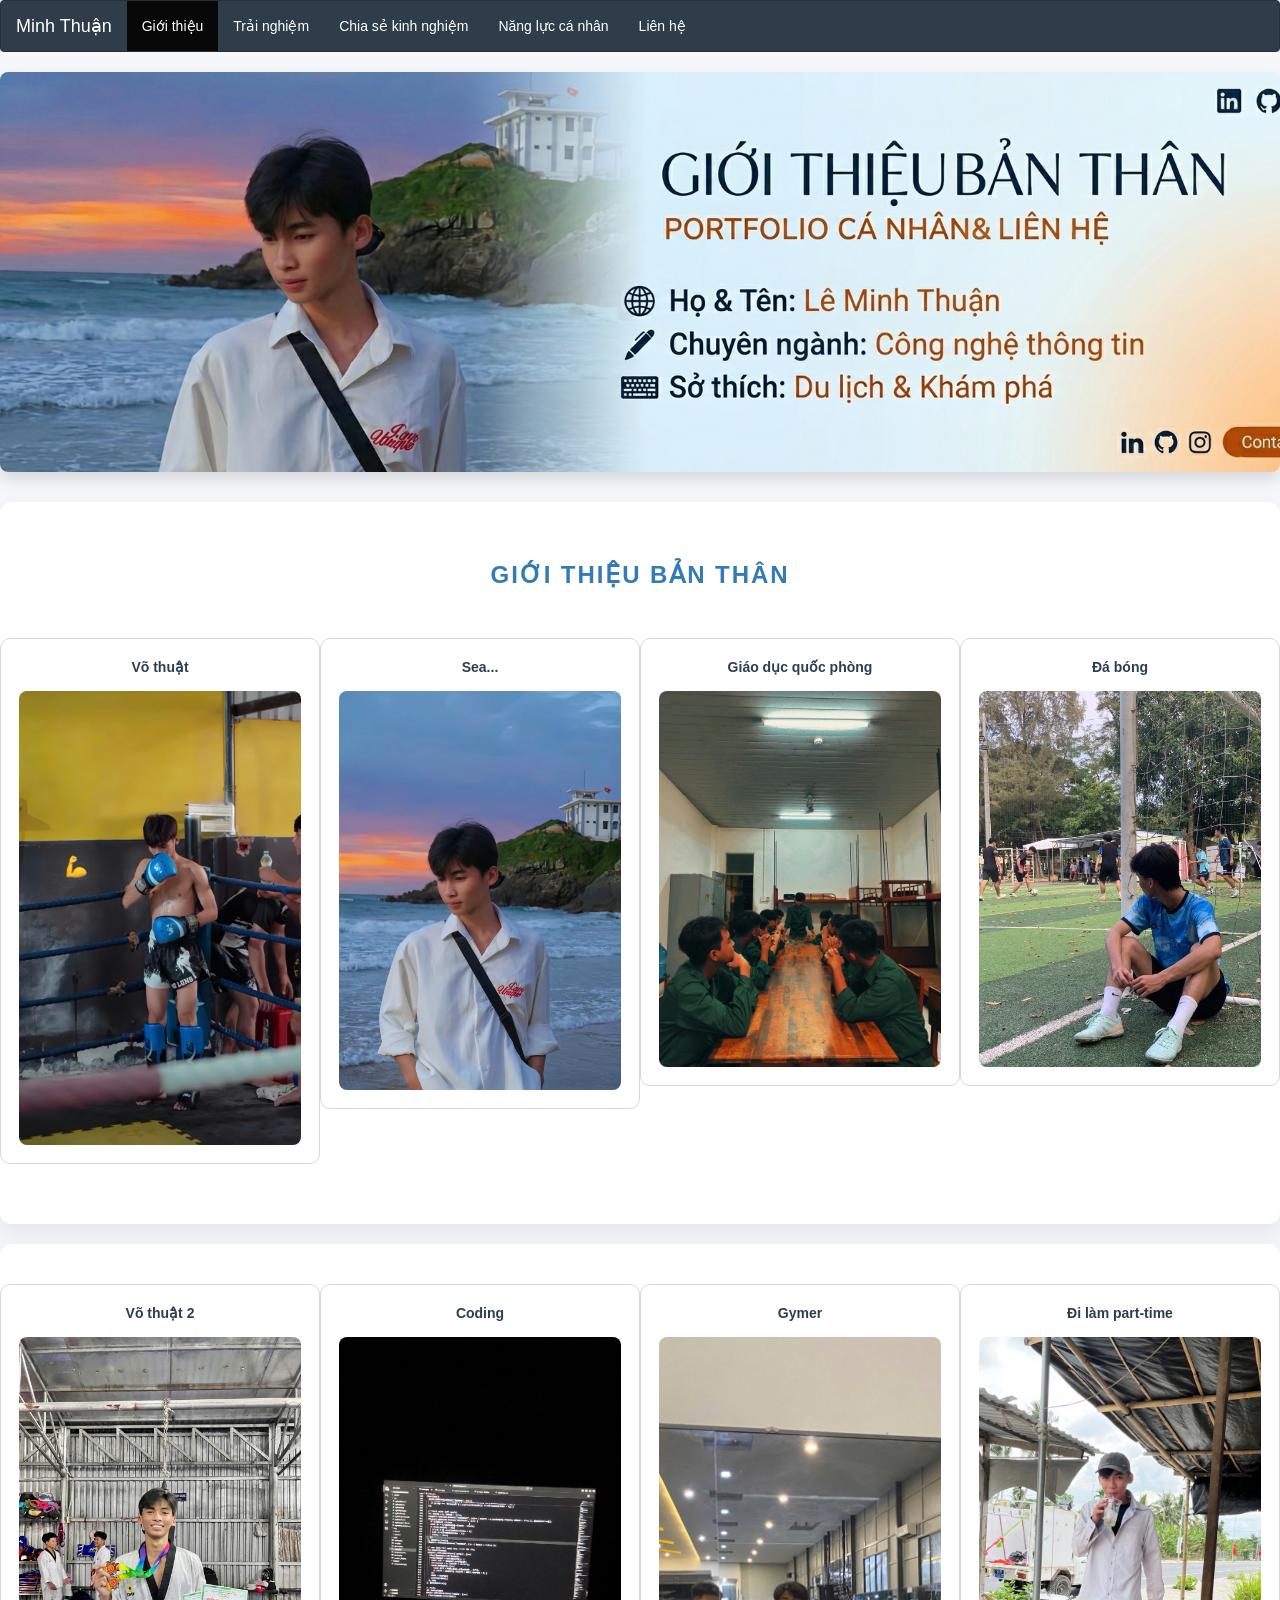
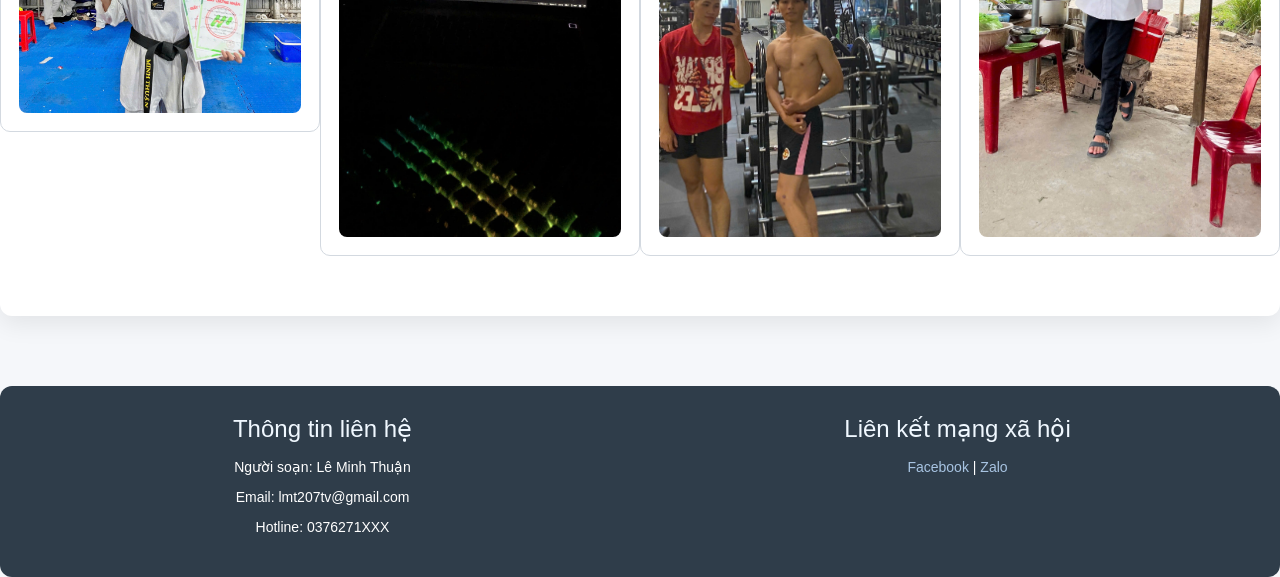
==== index.html @ baa4631f "Add files via upload" ====
<!DOCTYPE html>
<html lang="en">
<head>
  <title>Giới thiệu bản thân</title>
  <meta charset="utf-8">
  <meta name="viewport" content="width=device-width, initial-scale=1">
  <link rel="stylesheet" href="https://maxcdn.bootstrapcdn.com/bootstrap/3.4.1/css/bootstrap.min.css">
  <link rel="stylesheet" href="css/styleindex.css">
  <script src="https://ajax.googleapis.com/ajax/libs/jquery/3.7.1/jquery.min.js"></script>
  <script src="https://maxcdn.bootstrapcdn.com/bootstrap/3.4.1/js/bootstrap.min.js"></script>
</head>
<body>
<nav class="navbar navbar-inverse">
  <div class="container-fluid">
    <div class="navbar-header">
      <button type="button" class="navbar-toggle" data-toggle="collapse" data-target="#myNavbar">
        <span class="icon-bar"></span>
        <span class="icon-bar"></span>
        <span class="icon-bar"></span>                        
      </button>
      <a class="navbar-brand" href="#">Minh Thuận</a>
    </div>
    <div class="collapse navbar-collapse" id="myNavbar">
      <ul class="nav navbar-nav">
        <li class="active"><a href="#">Giới thiệu</a></li>
        <li><a href="page/trainghiem.html">Trải nghiệm</a></li>
        <li><a href="page/chiase.html">Chia sẻ kinh nghiệm</a></li>
        <li><a href="page/nlcn.html">Năng lực cá nhân</a></li>
        <li><a href="page/lienhe.html">Liên hệ</a></li>
      </ul>
    
    </div>
  </div>
</nav>

<div class="jumbotron">
  <div class="banner">
        <img src="img/banner.jpg" alt="banner">
  </div>
</div>
  
<div class="container-fluid profile-section text-center">
  <h3>Giới thiệu bản thân</h3>
  <br>
  <div class="row">
    <div class="col-sm-3 profile-card">
      <p>Võ thuật</p>
      <img src="img/hinhanh-(1).jpg" class="img-responsive" alt="Image">
    </div>
    <div class="col-sm-3 profile-card"> 
      <p>Sea...</p>
      <img src="img/hinhanh-(6).jpg" class="img-responsive" alt="Image">
    </div>
    <div class="col-sm-3 profile-card"> 
      <p>Giáo dục quốc phòng</p>
      <img src="img/hinhanh-(4).jpg" class="img-responsive" alt="Image">
    </div>
    <div class="col-sm-3 profile-card">
      <p>Đá bóng</p>
      <img src="img/hinhanh-(5).jpg" class="img-responsive" alt="Image">
    </div>
  </div>
</div>
<br>

<div class="container-fluid profile-section text-center">
  <div class="row">
    <div class="col-sm-3 profile-card">
      <p>Võ thuật 2</p>
      <img src="img/hinhanh-(8).jpg" class="img-responsive" alt="Image">
    </div>
    <div class="col-sm-3 profile-card"> 
      <p>Coding</p>
      <img src="img/hinhanh-(9).jpg" class="img-responsive" alt="Image">
    </div>
    <div class="col-sm-3 profile-card"> 
      <p>Gymer</p>
      <img src="img/hinhanh-(10).jpg" class="img-responsive" alt="Image">
    </div>
    <div class="col-sm-3 profile-card">
      <p>Đi làm part-time</p>
      <img src="img/hinhanh-(11).jpg" class="img-responsive" alt="Image">
    </div>
  </div>
</div>
<br><br>

<footer class="container-fluid text-center">
  <div class="footer-row">
    <div class="footer-column">
      <h3>Thông tin liên hệ</h3>
      <p>Người soạn: Lê Minh Thuận</p>
      <p>Email: lmt207tv@gmail.com</p>
      <p>Hotline: 0376271XXX</p>
    </div>
    <div class="footer-column">
      <h3>Liên kết mạng xã hội</h3>
      <p>
        <a href="https://www.facebook.com/share/1YWHqkTp59/?mibextid=wwXIfr">Facebook</a> |
        <a href="https://zalo.me/84376271084">Zalo</a>
      </p>
    </div>
  </div>
</footer>

</body>
</html>
---- css/styleindex.css ----
:root {
  --primary-bg: #f5f7fa;
  --card-bg: #ffffff;
  --card-border: #d3d9e0;
  --text-primary: #2c3e50;
  --accent: #337ab7;
}

body {
  font-family: "Segoe UI", Tahoma, Geneva, Verdana, sans-serif;
  background-color: var(--primary-bg);
  color: var(--text-primary);
}

.navbar-inverse {
  background-color: #2f3d4a;
  border-color: #272f36;
}

.navbar-inverse .navbar-brand,
.navbar-inverse .navbar-nav > li > a {
  color: #ffffff;
}

.jumbotron {
  padding: 0;
  margin-bottom: 30px;
  background: transparent;
}
.banner img {
  width: 100%;
  height: 400px;
  display: block;
  border-radius: 8px;
  box-shadow: 0 8px 16px rgba(0, 0, 0, 0.12);
}

img {
  width: 100%;
  max-height: 500px;
  object-fit: cover;
  display: block;
  border-radius: 8px;
  transition: transform 0.25s ease, box-shadow 0.25s ease;
}

img:hover {
  transform: scale(1.03);
  box-shadow: 0 12px 24px rgba(0, 0, 0, 0.16);
}

.profile-section {
  padding: 40px 15px;
  background-color: #ffffff;
  border-radius: 12px;
  box-shadow: 0 8px 24px rgba(0, 0, 0, 0.08);
}

.profile-section h3 {
  margin-bottom: 30px;
  font-weight: 700;
  text-transform: uppercase;
  letter-spacing: 0.08em;
  color: var(--accent);
}

.profile-card {
  margin-bottom: 20px;
  padding: 18px;
  background-color: var(--card-bg);
  border: 1px solid var(--card-border);
  border-radius: 10px;
}

.profile-card p {
  margin-bottom: 14px;
  font-weight: 600;
}

footer.container-fluid {
  padding: 30px 15px;
  background-color: #2f3d4a;
  color: #ffffff;
  margin-top: 30px;
  border-radius: 12px;
}

.footer-row {
  display: flex;
  justify-content: space-between;
  gap: 20px;
  flex-wrap: wrap;
}

.footer-column {
  flex: 1 1 280px;
  min-width: 280px;
}

footer h3 {
  margin-top: 0;
  margin-bottom: 14px;
  color: #f0f8ff;
}

footer a {
  color: #a8c4e2;
  text-decoration: none;
}

footer a:hover {
  color: #ffffff;
}

@media (max-width: 768px) {
  .profile-card {
    margin-bottom: 25px;
  }
}
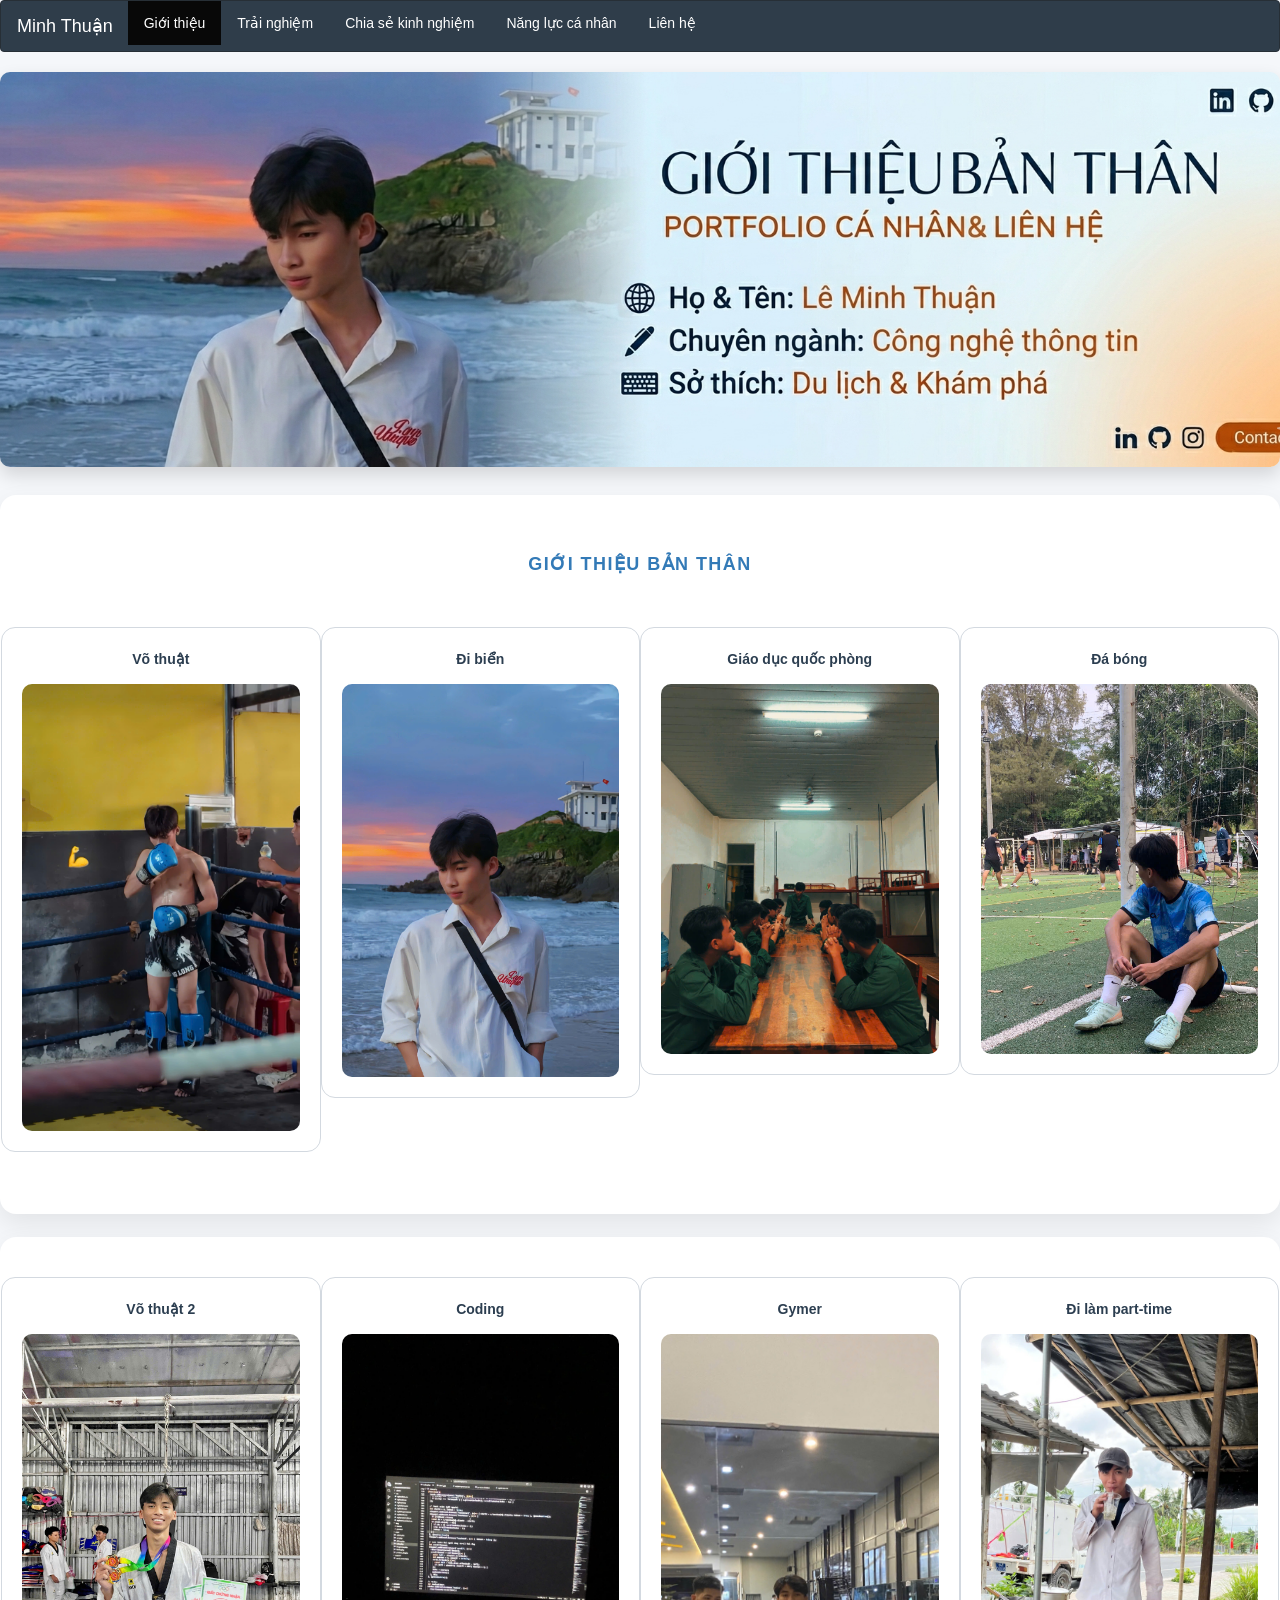
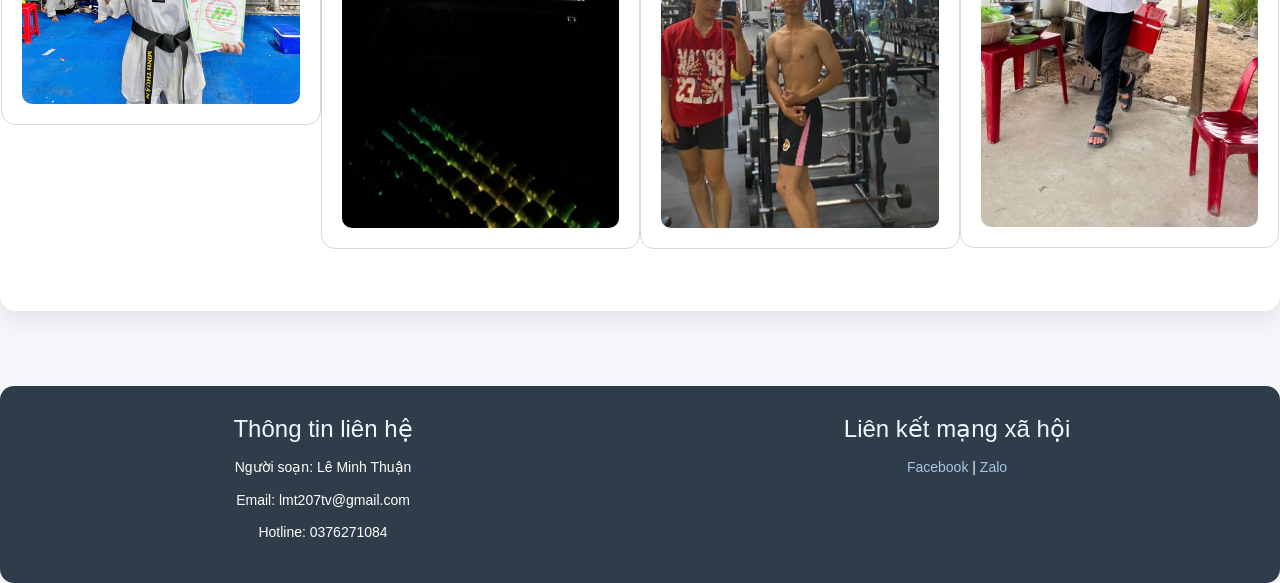
==== commit 7409f6ef: "Update" ====
--- a/index.html
+++ b/index.html
@@ -1,28 +1,28 @@
 <!DOCTYPE html>
-<html lang="en">
+<html lang="vi">
 <head>
   <title>Giới thiệu bản thân</title>
   <meta charset="utf-8">
   <meta name="viewport" content="width=device-width, initial-scale=1">
   <link rel="stylesheet" href="https://maxcdn.bootstrapcdn.com/bootstrap/3.4.1/css/bootstrap.min.css">
   <link rel="stylesheet" href="css/styleindex.css">
-  <script src="https://ajax.googleapis.com/ajax/libs/jquery/3.7.1/jquery.min.js"></script>
-  <script src="https://maxcdn.bootstrapcdn.com/bootstrap/3.4.1/js/bootstrap.min.js"></script>
+  <script defer src="https://ajax.googleapis.com/ajax/libs/jquery/3.7.1/jquery.min.js"></script>
+  <script defer src="https://maxcdn.bootstrapcdn.com/bootstrap/3.4.1/js/bootstrap.min.js"></script>
 </head>
 <body>
 <nav class="navbar navbar-inverse">
   <div class="container-fluid">
     <div class="navbar-header">
-      <button type="button" class="navbar-toggle" data-toggle="collapse" data-target="#myNavbar">
+      <button type="button" class="navbar-toggle" data-toggle="collapse" data-target="#myNavbar" aria-label="Mở menu điều hướng">
         <span class="icon-bar"></span>
         <span class="icon-bar"></span>
         <span class="icon-bar"></span>                        
       </button>
-      <a class="navbar-brand" href="#">Minh Thuận</a>
+      <a class="navbar-brand" href="index.html">Minh Thuận</a>
     </div>
     <div class="collapse navbar-collapse" id="myNavbar">
       <ul class="nav navbar-nav">
-        <li class="active"><a href="#">Giới thiệu</a></li>
+        <li class="active"><a href="index.html" aria-current="page">Giới thiệu</a></li>
         <li><a href="page/trainghiem.html">Trải nghiệm</a></li>
         <li><a href="page/chiase.html">Chia sẻ kinh nghiệm</a></li>
         <li><a href="page/nlcn.html">Năng lực cá nhân</a></li>
@@ -35,7 +35,7 @@
 
 <div class="jumbotron">
   <div class="banner">
-        <img src="img/banner.jpg" alt="banner">
+        <img src="img/banner.jpg" alt="Ảnh bìa giới thiệu Minh Thuận">
   </div>
 </div>
   
@@ -45,19 +45,19 @@
   <div class="row">
     <div class="col-sm-3 profile-card">
       <p>Võ thuật</p>
-      <img src="img/hinhanh-(1).jpg" class="img-responsive" alt="Image">
+      <img src="img/hinhanh-(1).jpg" class="img-responsive" alt="Hoạt động võ thuật" loading="lazy">
     </div>
     <div class="col-sm-3 profile-card"> 
-      <p>Sea...</p>
-      <img src="img/hinhanh-(6).jpg" class="img-responsive" alt="Image">
+      <p>Đi biển</p>
+      <img src="img/hinhanh-(6).jpg" class="img-responsive" alt="Khoảnh khắc đi biển" loading="lazy">
     </div>
     <div class="col-sm-3 profile-card"> 
       <p>Giáo dục quốc phòng</p>
-      <img src="img/hinhanh-(4).jpg" class="img-responsive" alt="Image">
+      <img src="img/hinhanh-(4).jpg" class="img-responsive" alt="Hoạt động giáo dục quốc phòng" loading="lazy">
     </div>
     <div class="col-sm-3 profile-card">
       <p>Đá bóng</p>
-      <img src="img/hinhanh-(5).jpg" class="img-responsive" alt="Image">
+      <img src="img/hinhanh-(5).jpg" class="img-responsive" alt="Hoạt động đá bóng" loading="lazy">
     </div>
   </div>
 </div>
@@ -67,19 +67,19 @@
   <div class="row">
     <div class="col-sm-3 profile-card">
       <p>Võ thuật 2</p>
-      <img src="img/hinhanh-(8).jpg" class="img-responsive" alt="Image">
+      <img src="img/hinhanh-(8).jpg" class="img-responsive" alt="Buổi tập võ thuật" loading="lazy">
     </div>
     <div class="col-sm-3 profile-card"> 
       <p>Coding</p>
-      <img src="img/hinhanh-(9).jpg" class="img-responsive" alt="Image">
+      <img src="img/hinhanh-(9).jpg" class="img-responsive" alt="Làm việc với máy tính" loading="lazy">
     </div>
     <div class="col-sm-3 profile-card"> 
       <p>Gymer</p>
-      <img src="img/hinhanh-(10).jpg" class="img-responsive" alt="Image">
+      <img src="img/hinhanh-(10).jpg" class="img-responsive" alt="Tập luyện thể hình" loading="lazy">
     </div>
     <div class="col-sm-3 profile-card">
       <p>Đi làm part-time</p>
-      <img src="img/hinhanh-(11).jpg" class="img-responsive" alt="Image">
+      <img src="img/hinhanh-(11).jpg" class="img-responsive" alt="Công việc part-time" loading="lazy">
     </div>
   </div>
 </div>
@@ -91,7 +91,7 @@
       <h3>Thông tin liên hệ</h3>
       <p>Người soạn: Lê Minh Thuận</p>
       <p>Email: lmt207tv@gmail.com</p>
-      <p>Hotline: 0376271XXX</p>
+      <p>Hotline: 0376271084</p>
     </div>
     <div class="footer-column">
       <h3>Liên kết mạng xã hội</h3>
--- a/css/styleindex.css
+++ b/css/styleindex.css
@@ -6,10 +6,25 @@
   --accent: #337ab7;
 }
 
+*, *::before, *::after {
+  box-sizing: border-box;
+}
+
+html {
+  scroll-behavior: smooth;
+}
+
 body {
+  margin: 0;
   font-family: "Segoe UI", Tahoma, Geneva, Verdana, sans-serif;
   background-color: var(--primary-bg);
   color: var(--text-primary);
+  line-height: 1.6;
+}
+
+.container-fluid {
+  padding-left: 16px;
+  padding-right: 16px;
 }
 
 .navbar-inverse {
@@ -22,17 +37,23 @@
   color: #ffffff;
 }
 
+.navbar-inverse .navbar-nav > li > a {
+  padding: 12px 16px;
+}
+
 .jumbotron {
   padding: 0;
-  margin-bottom: 30px;
+  margin-bottom: 28px;
   background: transparent;
 }
+
 .banner img {
   width: 100%;
-  height: 400px;
+  max-height: 420px;
+  height: auto;
   display: block;
-  border-radius: 8px;
-  box-shadow: 0 8px 16px rgba(0, 0, 0, 0.12);
+  border-radius: 10px;
+  box-shadow: 0 8px 18px rgba(0, 0, 0, 0.14);
 }
 
 img {
@@ -40,7 +61,7 @@
   max-height: 500px;
   object-fit: cover;
   display: block;
-  border-radius: 8px;
+  border-radius: 10px;
   transition: transform 0.25s ease, box-shadow 0.25s ease;
 }
 
@@ -50,10 +71,10 @@
 }
 
 .profile-section {
-  padding: 40px 15px;
-  background-color: #ffffff;
-  border-radius: 12px;
-  box-shadow: 0 8px 24px rgba(0, 0, 0, 0.08);
+  padding: 40px 16px;
+  background-color: var(--card-bg);
+  border-radius: 16px;
+  box-shadow: 0 10px 26px rgba(0, 0, 0, 0.08);
 }
 
 .profile-section h3 {
@@ -62,14 +83,15 @@
   text-transform: uppercase;
   letter-spacing: 0.08em;
   color: var(--accent);
+  font-size: 1.8rem;
 }
 
 .profile-card {
-  margin-bottom: 20px;
-  padding: 18px;
+  margin-bottom: 22px;
+  padding: 20px;
   background-color: var(--card-bg);
   border: 1px solid var(--card-border);
-  border-radius: 10px;
+  border-radius: 14px;
 }
 
 .profile-card p {
@@ -78,11 +100,11 @@
 }
 
 footer.container-fluid {
-  padding: 30px 15px;
+  padding: 30px 16px;
   background-color: #2f3d4a;
   color: #ffffff;
   margin-top: 30px;
-  border-radius: 12px;
+  border-radius: 14px;
 }
 
 .footer-row {
@@ -95,6 +117,8 @@
 .footer-column {
   flex: 1 1 280px;
   min-width: 280px;
+  word-wrap: break-word;
+  overflow-wrap: break-word;
 }
 
 footer h3 {
@@ -112,8 +136,140 @@
   color: #ffffff;
 }
 
+@media (max-width: 992px) {
+  .banner img {
+    max-height: 320px;
+  }
+
+  .profile-section {
+    padding: 34px 14px;
+  }
+
+  .profile-card {
+    padding: 18px;
+  }
+}
+
+@media (max-width: 992px) {
+  .footer-column {
+    flex: 1 1 240px;
+    min-width: 240px;
+  }
+}
+
 @media (max-width: 768px) {
-  .profile-card {
-    margin-bottom: 25px;
-  }
-}
+  .container-fluid {
+    padding-left: 12px;
+    padding-right: 12px;
+  }
+
+  .banner img {
+    max-height: 260px;
+  }
+
+  .navbar-inverse .navbar-brand {
+    font-size: 1.05rem;
+  }
+
+  .navbar-inverse .navbar-nav {
+    text-align: center;
+  }
+
+  .navbar-inverse .navbar-nav > li {
+    float: none;
+    display: block;
+  }
+
+  .profile-section {
+    padding: 28px 12px;
+  }
+
+  .profile-section h3 {
+    font-size: 1.6rem;
+  }
+
+  .profile-card {
+    margin-bottom: 24px;
+    padding: 16px;
+  }
+
+  .footer-row {
+    flex-direction: column;
+    align-items: stretch;
+    gap: 16px;
+  }
+
+  .footer-column {
+    width: 100%;
+    min-width: auto;
+    flex: 1 1 auto;
+  }
+}
+
+@media (max-width: 576px) {
+  .container-fluid {
+    padding-left: 10px;
+    padding-right: 10px;
+  }
+
+  .banner img {
+    max-height: 220px;
+  }
+
+  .navbar-inverse .navbar-nav > li > a {
+    padding: 10px 12px;
+    font-size: 0.95rem;
+  }
+
+  .profile-section {
+    padding: 20px 10px;
+  }
+
+  .profile-section h3 {
+    font-size: 1.4rem;
+    letter-spacing: 0.04em;
+    margin-bottom: 20px;
+  }
+
+  .profile-card {
+    padding: 14px;
+    margin-bottom: 16px;
+  }
+
+  footer.container-fluid {
+    padding: 24px 10px;
+  }
+
+  footer h3 {
+    margin-bottom: 12px;
+    font-size: 1.2rem;
+  }
+
+  footer p {
+    margin: 6px 0;
+    font-size: 0.95rem;
+  }
+}
+
+@media (max-width: 384px) {
+  .container-fluid {
+    padding-left: 8px;
+    padding-right: 8px;
+  }
+
+  .profile-section {
+    padding: 16px 8px;
+  }
+
+  .profile-section h3 {
+    font-size: 1.2rem;
+  }
+
+  .profile-card {
+    padding: 12px;
+  }
+
+  footer.container-fluid {
+    padding: 20px 8px;
+  }
+}
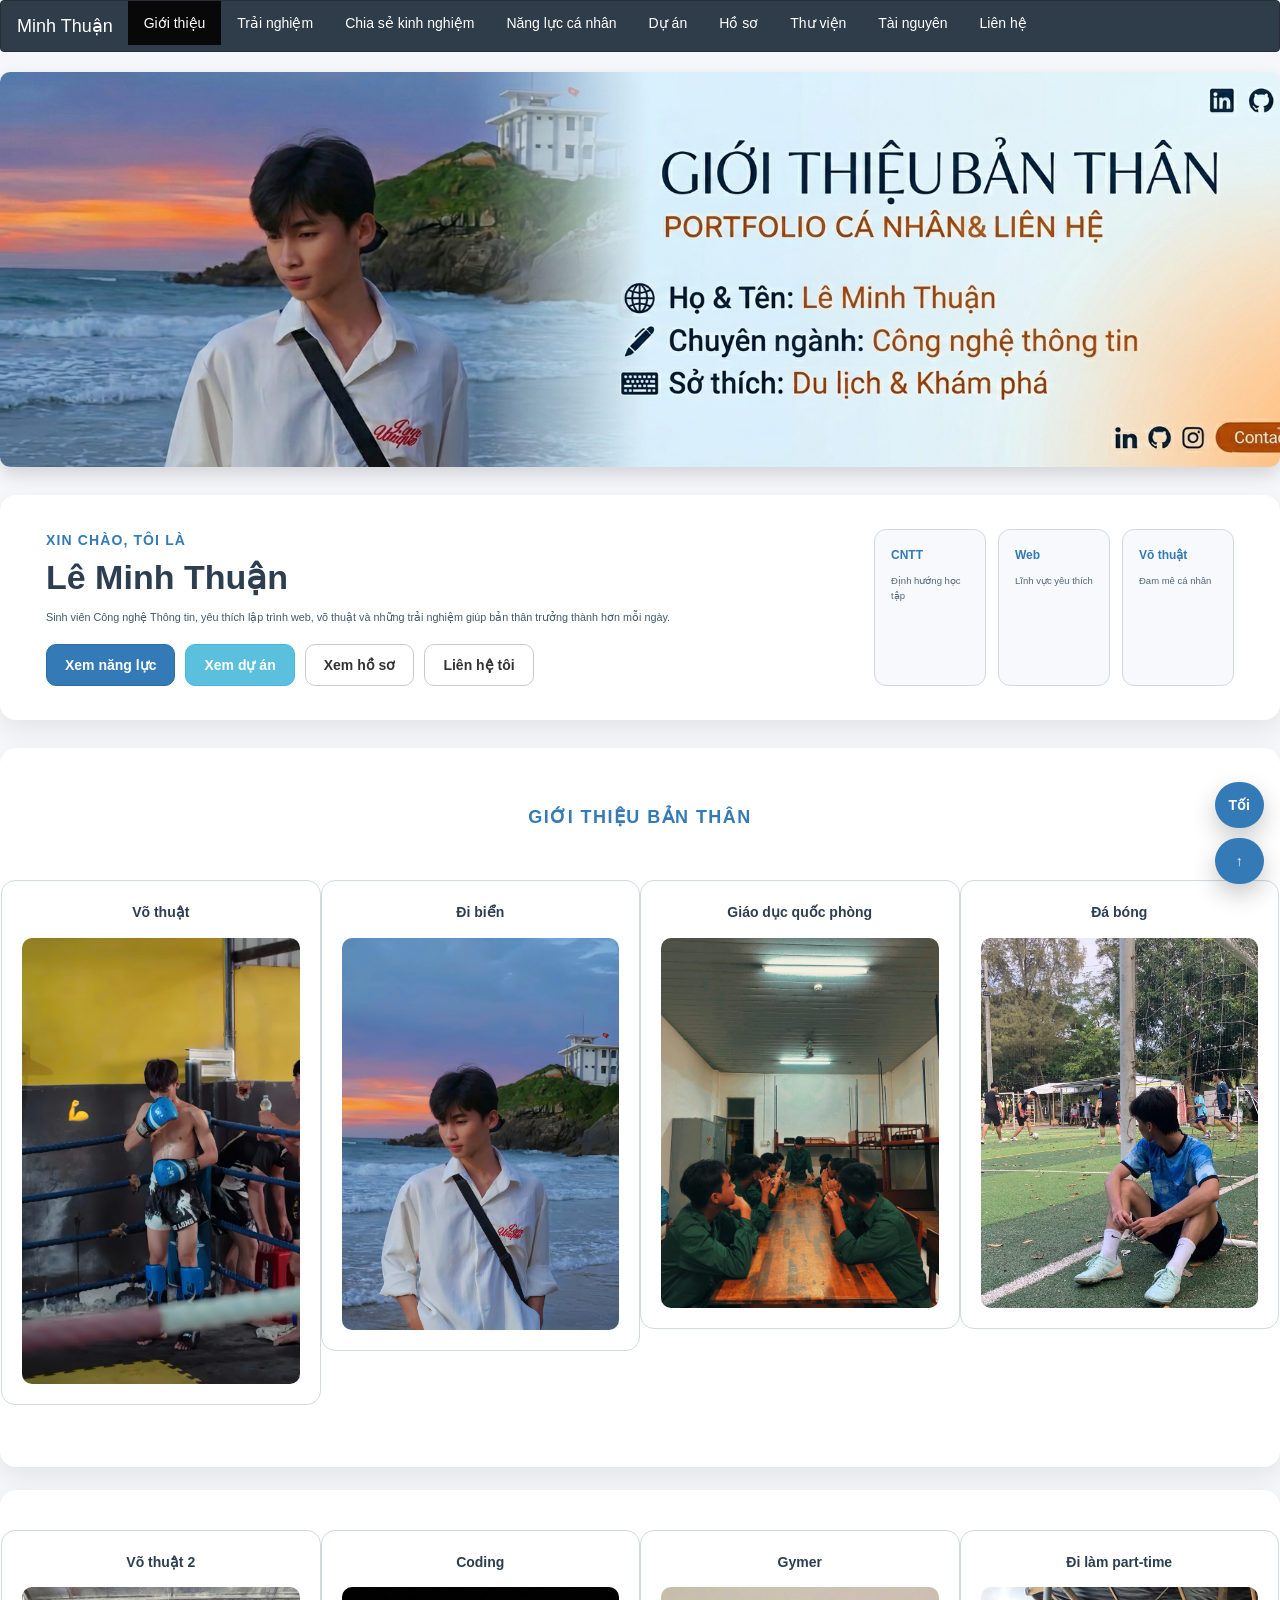
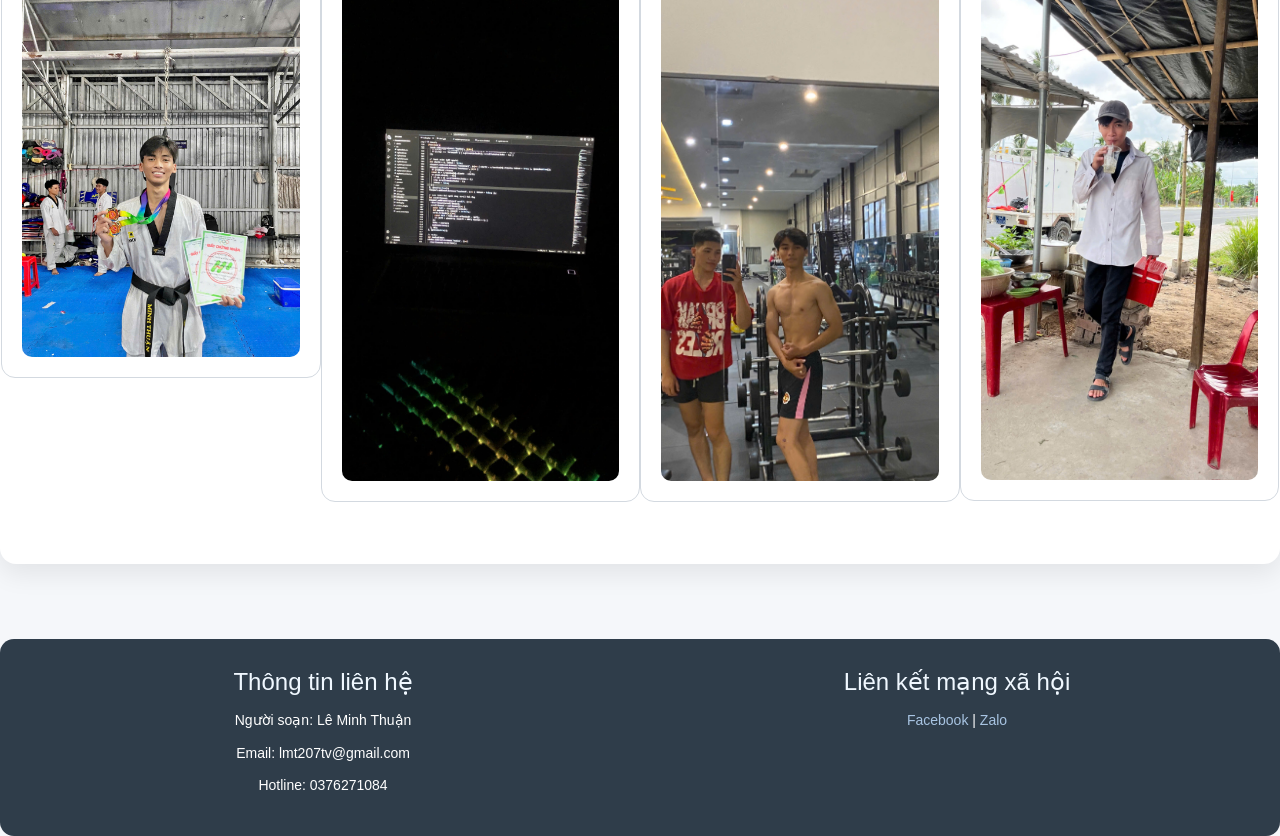
==== commit ae15749f: "Update" ====
--- a/index.html
+++ b/index.html
@@ -1,107 +1,146 @@
-<!DOCTYPE html>
+<!DOCTYPE html>
 <html lang="vi">
-<head>
-  <title>Giới thiệu bản thân</title>
-  <meta charset="utf-8">
-  <meta name="viewport" content="width=device-width, initial-scale=1">
-  <link rel="stylesheet" href="https://maxcdn.bootstrapcdn.com/bootstrap/3.4.1/css/bootstrap.min.css">
-  <link rel="stylesheet" href="css/styleindex.css">
+<head>
+  <title>Lê Minh Thuận - Giới thiệu bản thân</title>
+  <meta charset="utf-8">
+  <meta name="description" content="Website giới thiệu cá nhân của Lê Minh Thuận, sinh viên Công nghệ Thông tin yêu thích lập trình, võ thuật và phát triển bản thân.">
+  <meta name="viewport" content="width=device-width, initial-scale=1">
+  <link rel="apple-touch-icon" sizes="180x180" href="img/fav/apple-touch-icon.png">
+  <link rel="icon" type="image/png" sizes="32x32" href="img/fav/favicon-32x32.png">
+  <link rel="icon" type="image/png" sizes="16x16" href="img/fav/favicon-16x16.png">
+  <link rel="manifest" href="img/fav/site.webmanifest">
+  <link rel="stylesheet" href="https://maxcdn.bootstrapcdn.com/bootstrap/3.4.1/css/bootstrap.min.css">
+  <link rel="stylesheet" href="css/styleindex.css">
+  <link rel="stylesheet" href="css/theme.css">
   <script defer src="https://ajax.googleapis.com/ajax/libs/jquery/3.7.1/jquery.min.js"></script>
   <script defer src="https://maxcdn.bootstrapcdn.com/bootstrap/3.4.1/js/bootstrap.min.js"></script>
-</head>
-<body>
-<nav class="navbar navbar-inverse">
-  <div class="container-fluid">
-    <div class="navbar-header">
+  <script defer src="js/site.js"></script>
+</head>
+<body>
+<nav class="navbar navbar-inverse">
+  <div class="container-fluid">
+    <div class="navbar-header">
       <button type="button" class="navbar-toggle" data-toggle="collapse" data-target="#myNavbar" aria-label="Mở menu điều hướng">
-        <span class="icon-bar"></span>
-        <span class="icon-bar"></span>
-        <span class="icon-bar"></span>                        
-      </button>
+        <span class="icon-bar"></span>
+        <span class="icon-bar"></span>
+        <span class="icon-bar"></span>                        
+      </button>
       <a class="navbar-brand" href="index.html">Minh Thuận</a>
-    </div>
-    <div class="collapse navbar-collapse" id="myNavbar">
-      <ul class="nav navbar-nav">
+    </div>
+    <div class="collapse navbar-collapse" id="myNavbar">
+      <ul class="nav navbar-nav">
         <li class="active"><a href="index.html" aria-current="page">Giới thiệu</a></li>
-        <li><a href="page/trainghiem.html">Trải nghiệm</a></li>
-        <li><a href="page/chiase.html">Chia sẻ kinh nghiệm</a></li>
-        <li><a href="page/nlcn.html">Năng lực cá nhân</a></li>
-        <li><a href="page/lienhe.html">Liên hệ</a></li>
-      </ul>
-    
-    </div>
-  </div>
-</nav>
-
-<div class="jumbotron">
-  <div class="banner">
+        <li><a href="page/trainghiem.html">Trải nghiệm</a></li>
+        <li><a href="page/chiase.html">Chia sẻ kinh nghiệm</a></li>
+        <li><a href="page/nlcn.html">Năng lực cá nhân</a></li>
+        <li><a href="page/duan.html">Dự án</a></li>
+        <li><a href="page/hoso.html">Hồ sơ</a></li>
+        <li><a href="page/thuvien.html">Thư viện</a></li>
+        <li><a href="page/tainguyen.html">Tài nguyên</a></li>
+        <li><a href="page/lienhe.html">Liên hệ</a></li>
+      </ul>
+    
+    </div>
+  </div>
+</nav>
+
+<div class="jumbotron">
+  <div class="banner">
         <img src="img/banner.jpg" alt="Ảnh bìa giới thiệu Minh Thuận">
-  </div>
-</div>
-  
-<div class="container-fluid profile-section text-center">
-  <h3>Giới thiệu bản thân</h3>
-  <br>
-  <div class="row">
-    <div class="col-sm-3 profile-card">
-      <p>Võ thuật</p>
+  </div>
+</div>
+
+<section class="container-fluid intro-section">
+  <div class="intro-content">
+    <p class="intro-label">Xin chào, tôi là</p>
+    <h1>Lê Minh Thuận</h1>
+    <p class="intro-text">Sinh viên Công nghệ Thông tin, yêu thích lập trình web, võ thuật và những trải nghiệm giúp bản thân trưởng thành hơn mỗi ngày.</p>
+    <div class="intro-actions">
+      <a class="btn btn-primary" href="page/nlcn.html">Xem năng lực</a>
+      <a class="btn btn-info" href="page/duan.html">Xem dự án</a>
+      <a class="btn btn-default" href="page/hoso.html">Xem hồ sơ</a>
+      <a class="btn btn-default" href="page/lienhe.html">Liên hệ tôi</a>
+    </div>
+  </div>
+  <div class="intro-highlights" aria-label="Điểm nổi bật">
+    <div class="highlight-item">
+      <strong>CNTT</strong>
+      <span>Định hướng học tập</span>
+    </div>
+    <div class="highlight-item">
+      <strong>Web</strong>
+      <span>Lĩnh vực yêu thích</span>
+    </div>
+    <div class="highlight-item">
+      <strong>Võ thuật</strong>
+      <span>Đam mê cá nhân</span>
+    </div>
+  </div>
+</section>
+  
+<div class="container-fluid profile-section text-center">
+  <h3>Giới thiệu bản thân</h3>
+  <br>
+  <div class="row">
+    <div class="col-sm-3 profile-card">
+      <p>Võ thuật</p>
       <img src="img/hinhanh-(1).jpg" class="img-responsive" alt="Hoạt động võ thuật" loading="lazy">
-    </div>
-    <div class="col-sm-3 profile-card"> 
+    </div>
+    <div class="col-sm-3 profile-card"> 
       <p>Đi biển</p>
       <img src="img/hinhanh-(6).jpg" class="img-responsive" alt="Khoảnh khắc đi biển" loading="lazy">
-    </div>
-    <div class="col-sm-3 profile-card"> 
-      <p>Giáo dục quốc phòng</p>
+    </div>
+    <div class="col-sm-3 profile-card"> 
+      <p>Giáo dục quốc phòng</p>
       <img src="img/hinhanh-(4).jpg" class="img-responsive" alt="Hoạt động giáo dục quốc phòng" loading="lazy">
-    </div>
-    <div class="col-sm-3 profile-card">
-      <p>Đá bóng</p>
+    </div>
+    <div class="col-sm-3 profile-card">
+      <p>Đá bóng</p>
       <img src="img/hinhanh-(5).jpg" class="img-responsive" alt="Hoạt động đá bóng" loading="lazy">
-    </div>
-  </div>
-</div>
-<br>
-
-<div class="container-fluid profile-section text-center">
-  <div class="row">
-    <div class="col-sm-3 profile-card">
-      <p>Võ thuật 2</p>
+    </div>
+  </div>
+</div>
+<br>
+
+<div class="container-fluid profile-section text-center">
+  <div class="row">
+    <div class="col-sm-3 profile-card">
+      <p>Võ thuật 2</p>
       <img src="img/hinhanh-(8).jpg" class="img-responsive" alt="Buổi tập võ thuật" loading="lazy">
-    </div>
-    <div class="col-sm-3 profile-card"> 
-      <p>Coding</p>
+    </div>
+    <div class="col-sm-3 profile-card"> 
+      <p>Coding</p>
       <img src="img/hinhanh-(9).jpg" class="img-responsive" alt="Làm việc với máy tính" loading="lazy">
-    </div>
-    <div class="col-sm-3 profile-card"> 
-      <p>Gymer</p>
+    </div>
+    <div class="col-sm-3 profile-card"> 
+      <p>Gymer</p>
       <img src="img/hinhanh-(10).jpg" class="img-responsive" alt="Tập luyện thể hình" loading="lazy">
-    </div>
-    <div class="col-sm-3 profile-card">
-      <p>Đi làm part-time</p>
+    </div>
+    <div class="col-sm-3 profile-card">
+      <p>Đi làm part-time</p>
       <img src="img/hinhanh-(11).jpg" class="img-responsive" alt="Công việc part-time" loading="lazy">
-    </div>
-  </div>
-</div>
-<br><br>
-
-<footer class="container-fluid text-center">
-  <div class="footer-row">
-    <div class="footer-column">
-      <h3>Thông tin liên hệ</h3>
-      <p>Người soạn: Lê Minh Thuận</p>
-      <p>Email: lmt207tv@gmail.com</p>
+    </div>
+  </div>
+</div>
+<br><br>
+
+<footer class="container-fluid text-center">
+  <div class="footer-row">
+    <div class="footer-column">
+      <h3>Thông tin liên hệ</h3>
+      <p>Người soạn: Lê Minh Thuận</p>
+      <p>Email: lmt207tv@gmail.com</p>
       <p>Hotline: 0376271084</p>
-    </div>
-    <div class="footer-column">
-      <h3>Liên kết mạng xã hội</h3>
-      <p>
-        <a href="https://www.facebook.com/share/1YWHqkTp59/?mibextid=wwXIfr">Facebook</a> |
-        <a href="https://zalo.me/84376271084">Zalo</a>
-      </p>
-    </div>
-  </div>
-</footer>
-
-</body>
-</html>
+    </div>
+    <div class="footer-column">
+      <h3>Liên kết mạng xã hội</h3>
+      <p>
+        <a href="https://www.facebook.com/share/1YWHqkTp59/?mibextid=wwXIfr">Facebook</a> |
+        <a href="https://zalo.me/84376271084">Zalo</a>
+      </p>
+    </div>
+  </div>
+</footer>
+
+</body>
+</html>
--- a/css/styleindex.css
+++ b/css/styleindex.css
@@ -1,275 +1,396 @@
-:root {
-  --primary-bg: #f5f7fa;
-  --card-bg: #ffffff;
-  --card-border: #d3d9e0;
-  --text-primary: #2c3e50;
-  --accent: #337ab7;
-}
-
-*, *::before, *::after {
-  box-sizing: border-box;
-}
-
-html {
-  scroll-behavior: smooth;
-}
-
-body {
-  margin: 0;
-  font-family: "Segoe UI", Tahoma, Geneva, Verdana, sans-serif;
-  background-color: var(--primary-bg);
-  color: var(--text-primary);
-  line-height: 1.6;
-}
-
-.container-fluid {
-  padding-left: 16px;
-  padding-right: 16px;
-}
-
-.navbar-inverse {
-  background-color: #2f3d4a;
-  border-color: #272f36;
-}
-
-.navbar-inverse .navbar-brand,
-.navbar-inverse .navbar-nav > li > a {
-  color: #ffffff;
-}
-
-.navbar-inverse .navbar-nav > li > a {
-  padding: 12px 16px;
-}
-
-.jumbotron {
-  padding: 0;
-  margin-bottom: 28px;
-  background: transparent;
-}
-
-.banner img {
-  width: 100%;
-  max-height: 420px;
-  height: auto;
-  display: block;
-  border-radius: 10px;
-  box-shadow: 0 8px 18px rgba(0, 0, 0, 0.14);
-}
-
-img {
-  width: 100%;
-  max-height: 500px;
-  object-fit: cover;
-  display: block;
-  border-radius: 10px;
-  transition: transform 0.25s ease, box-shadow 0.25s ease;
-}
-
-img:hover {
-  transform: scale(1.03);
-  box-shadow: 0 12px 24px rgba(0, 0, 0, 0.16);
-}
-
-.profile-section {
-  padding: 40px 16px;
-  background-color: var(--card-bg);
-  border-radius: 16px;
-  box-shadow: 0 10px 26px rgba(0, 0, 0, 0.08);
-}
-
-.profile-section h3 {
-  margin-bottom: 30px;
-  font-weight: 700;
-  text-transform: uppercase;
-  letter-spacing: 0.08em;
-  color: var(--accent);
-  font-size: 1.8rem;
-}
-
-.profile-card {
-  margin-bottom: 22px;
-  padding: 20px;
-  background-color: var(--card-bg);
-  border: 1px solid var(--card-border);
-  border-radius: 14px;
-}
-
-.profile-card p {
-  margin-bottom: 14px;
-  font-weight: 600;
-}
-
-footer.container-fluid {
-  padding: 30px 16px;
-  background-color: #2f3d4a;
-  color: #ffffff;
-  margin-top: 30px;
-  border-radius: 14px;
-}
-
-.footer-row {
-  display: flex;
-  justify-content: space-between;
-  gap: 20px;
-  flex-wrap: wrap;
-}
-
-.footer-column {
-  flex: 1 1 280px;
-  min-width: 280px;
-  word-wrap: break-word;
-  overflow-wrap: break-word;
-}
-
-footer h3 {
-  margin-top: 0;
-  margin-bottom: 14px;
-  color: #f0f8ff;
-}
-
-footer a {
-  color: #a8c4e2;
-  text-decoration: none;
-}
-
-footer a:hover {
-  color: #ffffff;
-}
-
-@media (max-width: 992px) {
-  .banner img {
-    max-height: 320px;
-  }
-
-  .profile-section {
-    padding: 34px 14px;
-  }
-
-  .profile-card {
-    padding: 18px;
-  }
-}
-
-@media (max-width: 992px) {
-  .footer-column {
-    flex: 1 1 240px;
-    min-width: 240px;
-  }
-}
-
-@media (max-width: 768px) {
-  .container-fluid {
-    padding-left: 12px;
-    padding-right: 12px;
-  }
-
-  .banner img {
-    max-height: 260px;
-  }
-
-  .navbar-inverse .navbar-brand {
-    font-size: 1.05rem;
-  }
-
-  .navbar-inverse .navbar-nav {
-    text-align: center;
-  }
-
-  .navbar-inverse .navbar-nav > li {
-    float: none;
-    display: block;
-  }
-
-  .profile-section {
-    padding: 28px 12px;
-  }
-
-  .profile-section h3 {
-    font-size: 1.6rem;
-  }
-
-  .profile-card {
-    margin-bottom: 24px;
-    padding: 16px;
-  }
-
-  .footer-row {
-    flex-direction: column;
-    align-items: stretch;
-    gap: 16px;
-  }
-
-  .footer-column {
-    width: 100%;
-    min-width: auto;
-    flex: 1 1 auto;
-  }
-}
-
-@media (max-width: 576px) {
-  .container-fluid {
-    padding-left: 10px;
-    padding-right: 10px;
-  }
-
-  .banner img {
-    max-height: 220px;
-  }
-
-  .navbar-inverse .navbar-nav > li > a {
-    padding: 10px 12px;
-    font-size: 0.95rem;
-  }
-
-  .profile-section {
-    padding: 20px 10px;
-  }
-
-  .profile-section h3 {
-    font-size: 1.4rem;
-    letter-spacing: 0.04em;
-    margin-bottom: 20px;
-  }
-
-  .profile-card {
-    padding: 14px;
-    margin-bottom: 16px;
-  }
-
-  footer.container-fluid {
-    padding: 24px 10px;
-  }
-
-  footer h3 {
-    margin-bottom: 12px;
-    font-size: 1.2rem;
-  }
-
-  footer p {
-    margin: 6px 0;
-    font-size: 0.95rem;
-  }
-}
-
-@media (max-width: 384px) {
-  .container-fluid {
-    padding-left: 8px;
-    padding-right: 8px;
-  }
-
-  .profile-section {
-    padding: 16px 8px;
-  }
-
-  .profile-section h3 {
-    font-size: 1.2rem;
-  }
-
-  .profile-card {
-    padding: 12px;
-  }
-
-  footer.container-fluid {
-    padding: 20px 8px;
-  }
-}
+:root {
+  --primary-bg: #f5f7fa;
+  --card-bg: #ffffff;
+  --card-border: #d3d9e0;
+  --text-primary: #2c3e50;
+  --accent: #337ab7;
+}
+
+*, *::before, *::after {
+  box-sizing: border-box;
+}
+
+html {
+  scroll-behavior: smooth;
+}
+
+body {
+  margin: 0;
+  font-family: "Segoe UI", Tahoma, Geneva, Verdana, sans-serif;
+  background-color: var(--primary-bg);
+  color: var(--text-primary);
+  line-height: 1.6;
+}
+
+.container-fluid {
+  padding-left: 16px;
+  padding-right: 16px;
+}
+
+.navbar-inverse {
+  background-color: #2f3d4a;
+  border-color: #272f36;
+}
+
+.navbar-inverse .navbar-brand,
+.navbar-inverse .navbar-nav > li > a {
+  color: #ffffff;
+}
+
+.navbar-inverse .navbar-nav > li > a {
+  padding: 12px 16px;
+}
+
+.jumbotron {
+  padding: 0;
+  margin-bottom: 28px;
+  background: transparent;
+}
+
+.banner img {
+  width: 100%;
+  max-height: 420px;
+  height: auto;
+  display: block;
+  border-radius: 10px;
+  box-shadow: 0 8px 18px rgba(0, 0, 0, 0.14);
+}
+
+.intro-section {
+  display: flex;
+  align-items: stretch;
+  justify-content: space-between;
+  gap: 24px;
+  padding: 34px 22px;
+  margin-bottom: 28px;
+  background-color: var(--card-bg);
+  border-radius: 16px;
+  box-shadow: 0 10px 26px rgba(0, 0, 0, 0.08);
+}
+
+.intro-content {
+  flex: 1 1 520px;
+}
+
+.intro-label {
+  margin-bottom: 8px;
+  color: var(--accent);
+  font-weight: 700;
+  text-transform: uppercase;
+  letter-spacing: 0.08em;
+}
+
+.intro-content h1 {
+  margin: 0 0 12px;
+  font-size: 3.4rem;
+  font-weight: 800;
+  color: var(--text-primary);
+}
+
+.intro-text {
+  max-width: 680px;
+  margin-bottom: 18px;
+  color: #44586b;
+  font-size: 1.08rem;
+}
+
+.intro-actions {
+  display: flex;
+  flex-wrap: wrap;
+  gap: 10px;
+}
+
+.intro-actions .btn {
+  border-radius: 10px;
+  padding: 10px 18px;
+  font-weight: 700;
+}
+
+.intro-highlights {
+  flex: 0 1 360px;
+  display: grid;
+  grid-template-columns: repeat(3, minmax(0, 1fr));
+  gap: 12px;
+  align-content: stretch;
+}
+
+.highlight-item {
+  min-height: 110px;
+  padding: 16px;
+  border: 1px solid var(--card-border);
+  border-radius: 12px;
+  background-color: #f7f9fc;
+}
+
+.highlight-item strong {
+  display: block;
+  margin-bottom: 8px;
+  color: var(--accent);
+  font-size: 1.2rem;
+}
+
+.highlight-item span {
+  display: block;
+  color: #53677a;
+  font-size: 0.95rem;
+}
+
+img {
+  width: 100%;
+  max-height: 500px;
+  object-fit: cover;
+  display: block;
+  border-radius: 10px;
+  transition: transform 0.25s ease, box-shadow 0.25s ease;
+}
+
+img:hover {
+  transform: scale(1.03);
+  box-shadow: 0 12px 24px rgba(0, 0, 0, 0.16);
+}
+
+.profile-section {
+  padding: 40px 16px;
+  background-color: var(--card-bg);
+  border-radius: 16px;
+  box-shadow: 0 10px 26px rgba(0, 0, 0, 0.08);
+}
+
+.profile-section h3 {
+  margin-bottom: 30px;
+  font-weight: 700;
+  text-transform: uppercase;
+  letter-spacing: 0.08em;
+  color: var(--accent);
+  font-size: 1.8rem;
+}
+
+.profile-card {
+  margin-bottom: 22px;
+  padding: 20px;
+  background-color: var(--card-bg);
+  border: 1px solid var(--card-border);
+  border-radius: 14px;
+}
+
+.profile-card p {
+  margin-bottom: 14px;
+  font-weight: 600;
+}
+
+footer.container-fluid {
+  padding: 30px 16px;
+  background-color: #2f3d4a;
+  color: #ffffff;
+  margin-top: 30px;
+  border-radius: 14px;
+}
+
+.footer-row {
+  display: flex;
+  justify-content: space-between;
+  gap: 20px;
+  flex-wrap: wrap;
+}
+
+.footer-column {
+  flex: 1 1 280px;
+  min-width: 280px;
+  word-wrap: break-word;
+  overflow-wrap: break-word;
+}
+
+footer h3 {
+  margin-top: 0;
+  margin-bottom: 14px;
+  color: #f0f8ff;
+}
+
+footer a {
+  color: #a8c4e2;
+  text-decoration: none;
+}
+
+footer a:hover {
+  color: #ffffff;
+}
+
+@media (max-width: 992px) {
+  .banner img {
+    max-height: 320px;
+  }
+
+  .profile-section {
+    padding: 34px 14px;
+  }
+
+  .intro-section {
+    flex-direction: column;
+    padding: 28px 18px;
+  }
+
+  .intro-highlights {
+    flex-basis: auto;
+  }
+
+  .profile-card {
+    padding: 18px;
+  }
+}
+
+@media (max-width: 992px) {
+  .footer-column {
+    flex: 1 1 240px;
+    min-width: 240px;
+  }
+}
+
+@media (max-width: 768px) {
+  .container-fluid {
+    padding-left: 12px;
+    padding-right: 12px;
+  }
+
+  .banner img {
+    max-height: 260px;
+  }
+
+  .navbar-inverse .navbar-brand {
+    font-size: 1.05rem;
+  }
+
+  .navbar-inverse .navbar-nav {
+    text-align: center;
+  }
+
+  .navbar-inverse .navbar-nav > li {
+    float: none;
+    display: block;
+  }
+
+  .profile-section {
+    padding: 28px 12px;
+  }
+
+  .intro-section {
+    padding: 24px 14px;
+  }
+
+  .intro-content h1 {
+    font-size: 2.7rem;
+  }
+
+  .intro-highlights {
+    grid-template-columns: 1fr;
+  }
+
+  .highlight-item {
+    min-height: auto;
+  }
+
+  .profile-section h3 {
+    font-size: 1.6rem;
+  }
+
+  .profile-card {
+    margin-bottom: 24px;
+    padding: 16px;
+  }
+
+  .footer-row {
+    flex-direction: column;
+    align-items: stretch;
+    gap: 16px;
+  }
+
+  .footer-column {
+    width: 100%;
+    min-width: auto;
+    flex: 1 1 auto;
+  }
+}
+
+@media (max-width: 576px) {
+  .container-fluid {
+    padding-left: 10px;
+    padding-right: 10px;
+  }
+
+  .banner img {
+    max-height: 220px;
+  }
+
+  .navbar-inverse .navbar-nav > li > a {
+    padding: 10px 12px;
+    font-size: 0.95rem;
+  }
+
+  .profile-section {
+    padding: 20px 10px;
+  }
+
+  .intro-section {
+    padding: 20px 12px;
+  }
+
+  .intro-content h1 {
+    font-size: 2.2rem;
+  }
+
+  .intro-text {
+    font-size: 1rem;
+  }
+
+  .intro-actions .btn {
+    width: 100%;
+    text-align: center;
+  }
+
+  .profile-section h3 {
+    font-size: 1.4rem;
+    letter-spacing: 0.04em;
+    margin-bottom: 20px;
+  }
+
+  .profile-card {
+    padding: 14px;
+    margin-bottom: 16px;
+  }
+
+  footer.container-fluid {
+    padding: 24px 10px;
+  }
+
+  footer h3 {
+    margin-bottom: 12px;
+    font-size: 1.2rem;
+  }
+
+  footer p {
+    margin: 6px 0;
+    font-size: 0.95rem;
+  }
+}
+
+@media (max-width: 384px) {
+  .container-fluid {
+    padding-left: 8px;
+    padding-right: 8px;
+  }
+
+  .profile-section {
+    padding: 16px 8px;
+  }
+
+  .profile-section h3 {
+    font-size: 1.2rem;
+  }
+
+  .profile-card {
+    padding: 12px;
+  }
+
+  footer.container-fluid {
+    padding: 20px 8px;
+  }
+}
--- a/css/theme.css
+++ b/css/theme.css
@@ -0,0 +1,195 @@
+:root {
+  --dark-bg: #101820;
+  --dark-surface: #182331;
+  --dark-surface-soft: #223145;
+  --dark-border: #34465d;
+  --dark-text: #eef5fb;
+  --dark-muted: #b8c7d6;
+}
+
+body {
+  transition: background-color 0.25s ease, color 0.25s ease;
+}
+
+body.dark-mode {
+  --primary-bg: var(--dark-bg);
+  --card-bg: var(--dark-surface);
+  --form-bg: var(--dark-surface);
+  --experience-bg: #13202c;
+  --card-border: var(--dark-border);
+  --text-primary: var(--dark-text);
+  background-color: var(--dark-bg);
+  color: var(--dark-text);
+}
+
+body.dark-mode .navbar-inverse,
+body.dark-mode footer.container-fluid {
+  background-color: #0d141c;
+  border-color: #0d141c;
+}
+
+body.dark-mode .profile-section,
+body.dark-mode .intro-section,
+body.dark-mode .contact-section,
+body.dark-mode .success-box {
+  background-color: var(--dark-surface);
+  color: var(--dark-text);
+}
+
+body.dark-mode .profile-card,
+body.dark-mode .contact-card,
+body.dark-mode .feedback-card,
+body.dark-mode .highlight-item,
+body.dark-mode .project-card,
+body.dark-mode .project-hero,
+body.dark-mode .project-panel,
+body.dark-mode .resume-card,
+body.dark-mode .resume-contact div,
+body.dark-mode .timeline-item,
+body.dark-mode .gallery-item,
+body.dark-mode .resource-card,
+body.dark-mode .preview-box {
+  background-color: var(--dark-surface-soft);
+  border-color: var(--dark-border);
+  color: var(--dark-text);
+}
+
+body.dark-mode p,
+body.dark-mode .intro-text,
+body.dark-mode .highlight-item span,
+body.dark-mode .contact-card p,
+body.dark-mode .preview-note,
+body.dark-mode .project-meta,
+body.dark-mode .project-card li,
+body.dark-mode .project-panel li,
+body.dark-mode .resume-card p,
+body.dark-mode .timeline-item p,
+body.dark-mode .gallery-caption span,
+body.dark-mode .resource-card span,
+body.dark-mode .resource-url {
+  color: var(--dark-muted);
+}
+
+body.dark-mode .form-control,
+body.dark-mode textarea {
+  background-color: #111b26;
+  border-color: var(--dark-border);
+  color: var(--dark-text);
+}
+
+body.dark-mode .btn-default {
+  background-color: transparent;
+  border-color: var(--dark-border);
+  color: var(--dark-text);
+}
+
+body.dark-mode .project-tags span {
+  background-color: #14283a;
+  color: #9fd0ff;
+}
+
+body.dark-mode .tool-list span,
+body.dark-mode .gallery-filter,
+body.dark-mode .quick-links a {
+  background-color: #14283a;
+  border-color: var(--dark-border);
+  color: #d7eaff;
+}
+
+body.dark-mode .gallery-filter.is-active {
+  background-color: #337ab7;
+  border-color: #337ab7;
+  color: #ffffff;
+}
+
+body.dark-mode .lightbox-content,
+body.dark-mode .lightbox-close {
+  background-color: var(--dark-surface);
+  color: var(--dark-text);
+}
+
+body.dark-mode .lightbox-caption {
+  color: var(--dark-text);
+}
+
+.site-tools {
+  position: fixed;
+  right: 16px;
+  bottom: 16px;
+  z-index: 999;
+  display: flex;
+  flex-direction: column;
+  gap: 10px;
+}
+
+.theme-toggle,
+.back-to-top {
+  min-width: 46px;
+  height: 46px;
+  padding: 0 14px;
+  border: 0;
+  border-radius: 999px;
+  background-color: #337ab7;
+  color: #ffffff;
+  font-weight: 700;
+  box-shadow: 0 10px 24px rgba(0, 0, 0, 0.22);
+  cursor: pointer;
+  transition: transform 0.2s ease, opacity 0.2s ease, background-color 0.2s ease;
+}
+
+.theme-toggle:hover,
+.back-to-top:hover {
+  background-color: #255f91;
+  transform: translateY(-2px);
+}
+
+.back-to-top {
+  opacity: 0;
+  pointer-events: none;
+}
+
+.back-to-top.is-visible {
+  opacity: 1;
+  pointer-events: auto;
+}
+
+.reveal-on-scroll {
+  opacity: 0;
+  transform: translateY(18px);
+  transition: opacity 0.55s ease, transform 0.55s ease;
+}
+
+.reveal-on-scroll.is-visible {
+  opacity: 1;
+  transform: translateY(0);
+}
+
+@media (prefers-reduced-motion: reduce) {
+  *,
+  *::before,
+  *::after {
+    scroll-behavior: auto !important;
+    transition-duration: 0.01ms !important;
+    animation-duration: 0.01ms !important;
+  }
+
+  .reveal-on-scroll {
+    opacity: 1;
+    transform: none;
+  }
+}
+
+@media (max-width: 576px) {
+  .site-tools {
+    right: 10px;
+    bottom: 10px;
+  }
+
+  .theme-toggle,
+  .back-to-top {
+    height: 42px;
+    min-width: 42px;
+    padding: 0 12px;
+    font-size: 0.9rem;
+  }
+}
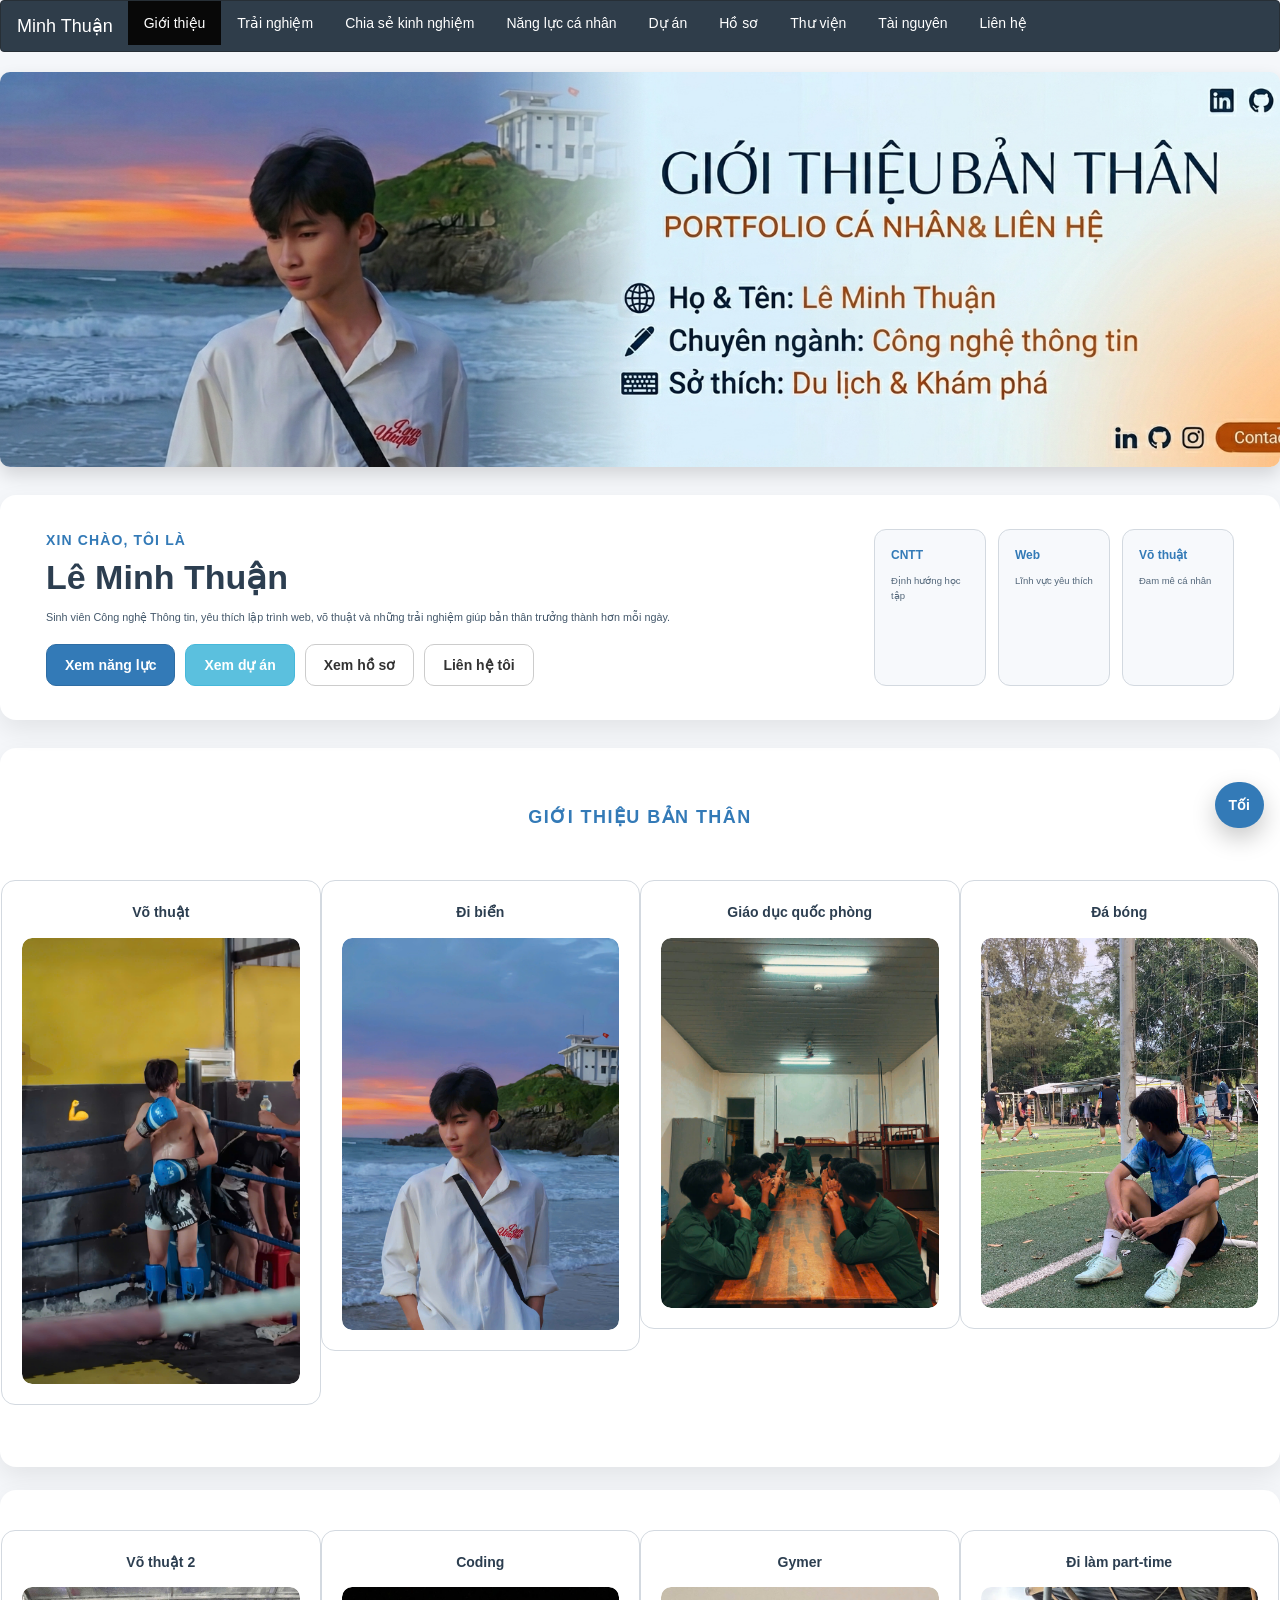
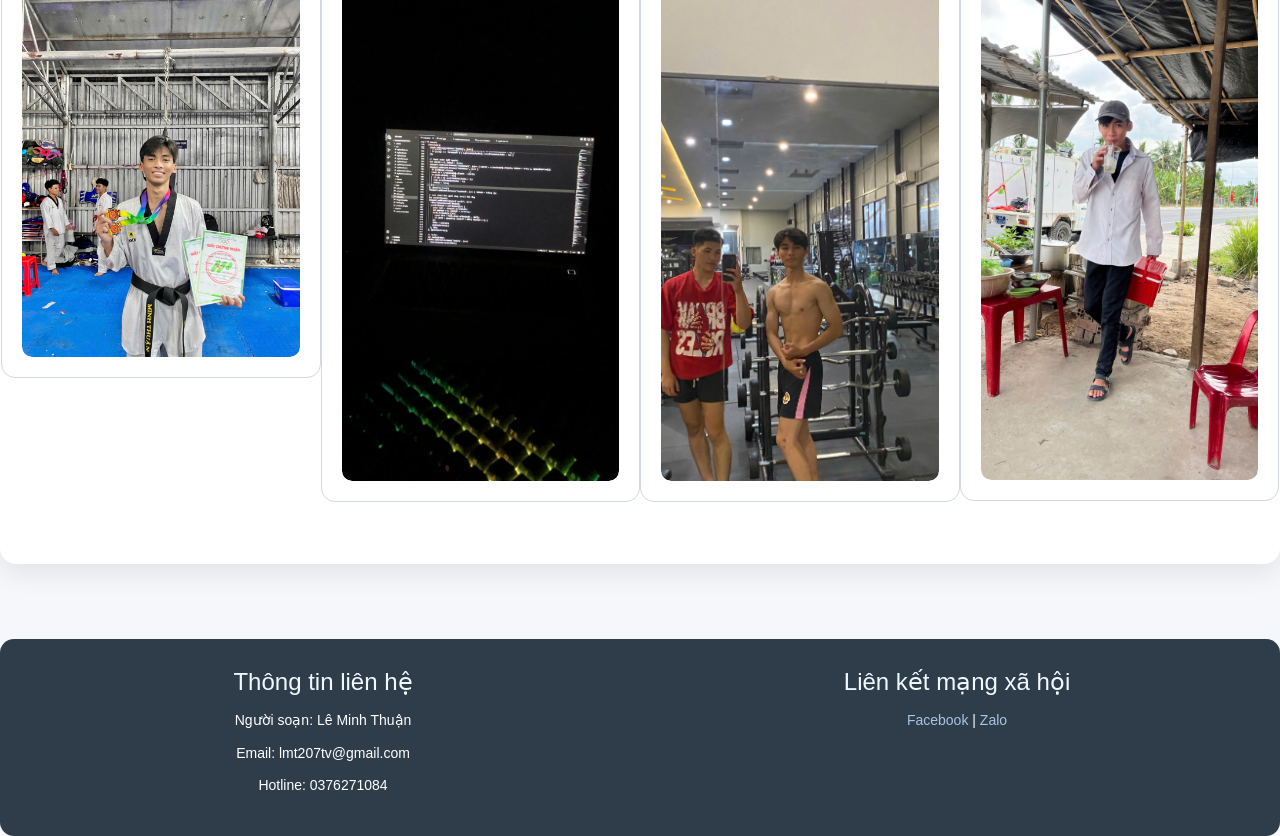
==== commit 462cf375: "Update" ====
--- a/index.html
+++ b/index.html
@@ -84,19 +84,27 @@
   <div class="row">
     <div class="col-sm-3 profile-card">
       <p>Võ thuật</p>
-      <img src="img/hinhanh-(1).jpg" class="img-responsive" alt="Hoạt động võ thuật" loading="lazy">
+      <a class="profile-link" href="page/thuvien.html?filter=thethao" aria-label="Xem ảnh võ thuật trong thư viện">
+        <img src="img/hinhanh-(1).jpg" class="img-responsive" alt="Hoạt động võ thuật" loading="lazy">
+      </a>
     </div>
     <div class="col-sm-3 profile-card"> 
       <p>Đi biển</p>
-      <img src="img/hinhanh-(6).jpg" class="img-responsive" alt="Khoảnh khắc đi biển" loading="lazy">
+      <a class="profile-link" href="page/thuvien.html?filter=doisong" aria-label="Xem ảnh đời sống trong thư viện">
+        <img src="img/hinhanh-(6).jpg" class="img-responsive" alt="Khoảnh khắc đi biển" loading="lazy">
+      </a>
     </div>
     <div class="col-sm-3 profile-card"> 
       <p>Giáo dục quốc phòng</p>
-      <img src="img/hinhanh-(4).jpg" class="img-responsive" alt="Hoạt động giáo dục quốc phòng" loading="lazy">
+      <a class="profile-link" href="page/thuvien.html?filter=hoctap" aria-label="Xem ảnh học tập trong thư viện">
+        <img src="img/hinhanh-(4).jpg" class="img-responsive" alt="Hoạt động giáo dục quốc phòng" loading="lazy">
+      </a>
     </div>
     <div class="col-sm-3 profile-card">
       <p>Đá bóng</p>
-      <img src="img/hinhanh-(5).jpg" class="img-responsive" alt="Hoạt động đá bóng" loading="lazy">
+      <a class="profile-link" href="page/thuvien.html?filter=thethao" aria-label="Xem ảnh thể thao trong thư viện">
+        <img src="img/hinhanh-(5).jpg" class="img-responsive" alt="Hoạt động đá bóng" loading="lazy">
+      </a>
     </div>
   </div>
 </div>
@@ -106,19 +114,27 @@
   <div class="row">
     <div class="col-sm-3 profile-card">
       <p>Võ thuật 2</p>
-      <img src="img/hinhanh-(8).jpg" class="img-responsive" alt="Buổi tập võ thuật" loading="lazy">
+      <a class="profile-link" href="page/thuvien.html?filter=thethao" aria-label="Xem thêm ảnh võ thuật trong thư viện">
+        <img src="img/hinhanh-(8).jpg" class="img-responsive" alt="Buổi tập võ thuật" loading="lazy">
+      </a>
     </div>
     <div class="col-sm-3 profile-card"> 
       <p>Coding</p>
-      <img src="img/hinhanh-(9).jpg" class="img-responsive" alt="Làm việc với máy tính" loading="lazy">
+      <a class="profile-link" href="page/thuvien.html?filter=hoctap" aria-label="Xem ảnh coding trong thư viện">
+        <img src="img/hinhanh-(9).jpg" class="img-responsive" alt="Làm việc với máy tính" loading="lazy">
+      </a>
     </div>
     <div class="col-sm-3 profile-card"> 
       <p>Gymer</p>
-      <img src="img/hinhanh-(10).jpg" class="img-responsive" alt="Tập luyện thể hình" loading="lazy">
+      <a class="profile-link" href="page/thuvien.html?filter=thethao" aria-label="Xem ảnh tập luyện trong thư viện">
+        <img src="img/hinhanh-(10).jpg" class="img-responsive" alt="Tập luyện thể hình" loading="lazy">
+      </a>
     </div>
     <div class="col-sm-3 profile-card">
       <p>Đi làm part-time</p>
-      <img src="img/hinhanh-(11).jpg" class="img-responsive" alt="Công việc part-time" loading="lazy">
+      <a class="profile-link" href="page/thuvien.html?filter=congviec" aria-label="Xem ảnh công việc trong thư viện">
+        <img src="img/hinhanh-(11).jpg" class="img-responsive" alt="Công việc part-time" loading="lazy">
+      </a>
     </div>
   </div>
 </div>
--- a/css/styleindex.css
+++ b/css/styleindex.css
@@ -178,6 +178,44 @@
   font-weight: 600;
 }
 
+.profile-link {
+  position: relative;
+  display: block;
+  border-radius: 10px;
+  color: inherit;
+  text-decoration: none;
+  overflow: hidden;
+}
+
+.profile-link::after {
+  content: "Xem trong thư viện";
+  position: absolute;
+  left: 12px;
+  right: 12px;
+  bottom: 12px;
+  padding: 8px 10px;
+  border-radius: 999px;
+  background-color: rgba(47, 61, 74, 0.82);
+  color: #ffffff;
+  font-size: 0.9rem;
+  font-weight: 700;
+  opacity: 0;
+  transform: translateY(8px);
+  transition: opacity 0.25s ease, transform 0.25s ease;
+}
+
+.profile-link:hover,
+.profile-link:focus {
+  color: inherit;
+  text-decoration: none;
+}
+
+.profile-link:hover::after,
+.profile-link:focus::after {
+  opacity: 1;
+  transform: translateY(0);
+}
+
 footer.container-fluid {
   padding: 30px 16px;
   background-color: #2f3d4a;
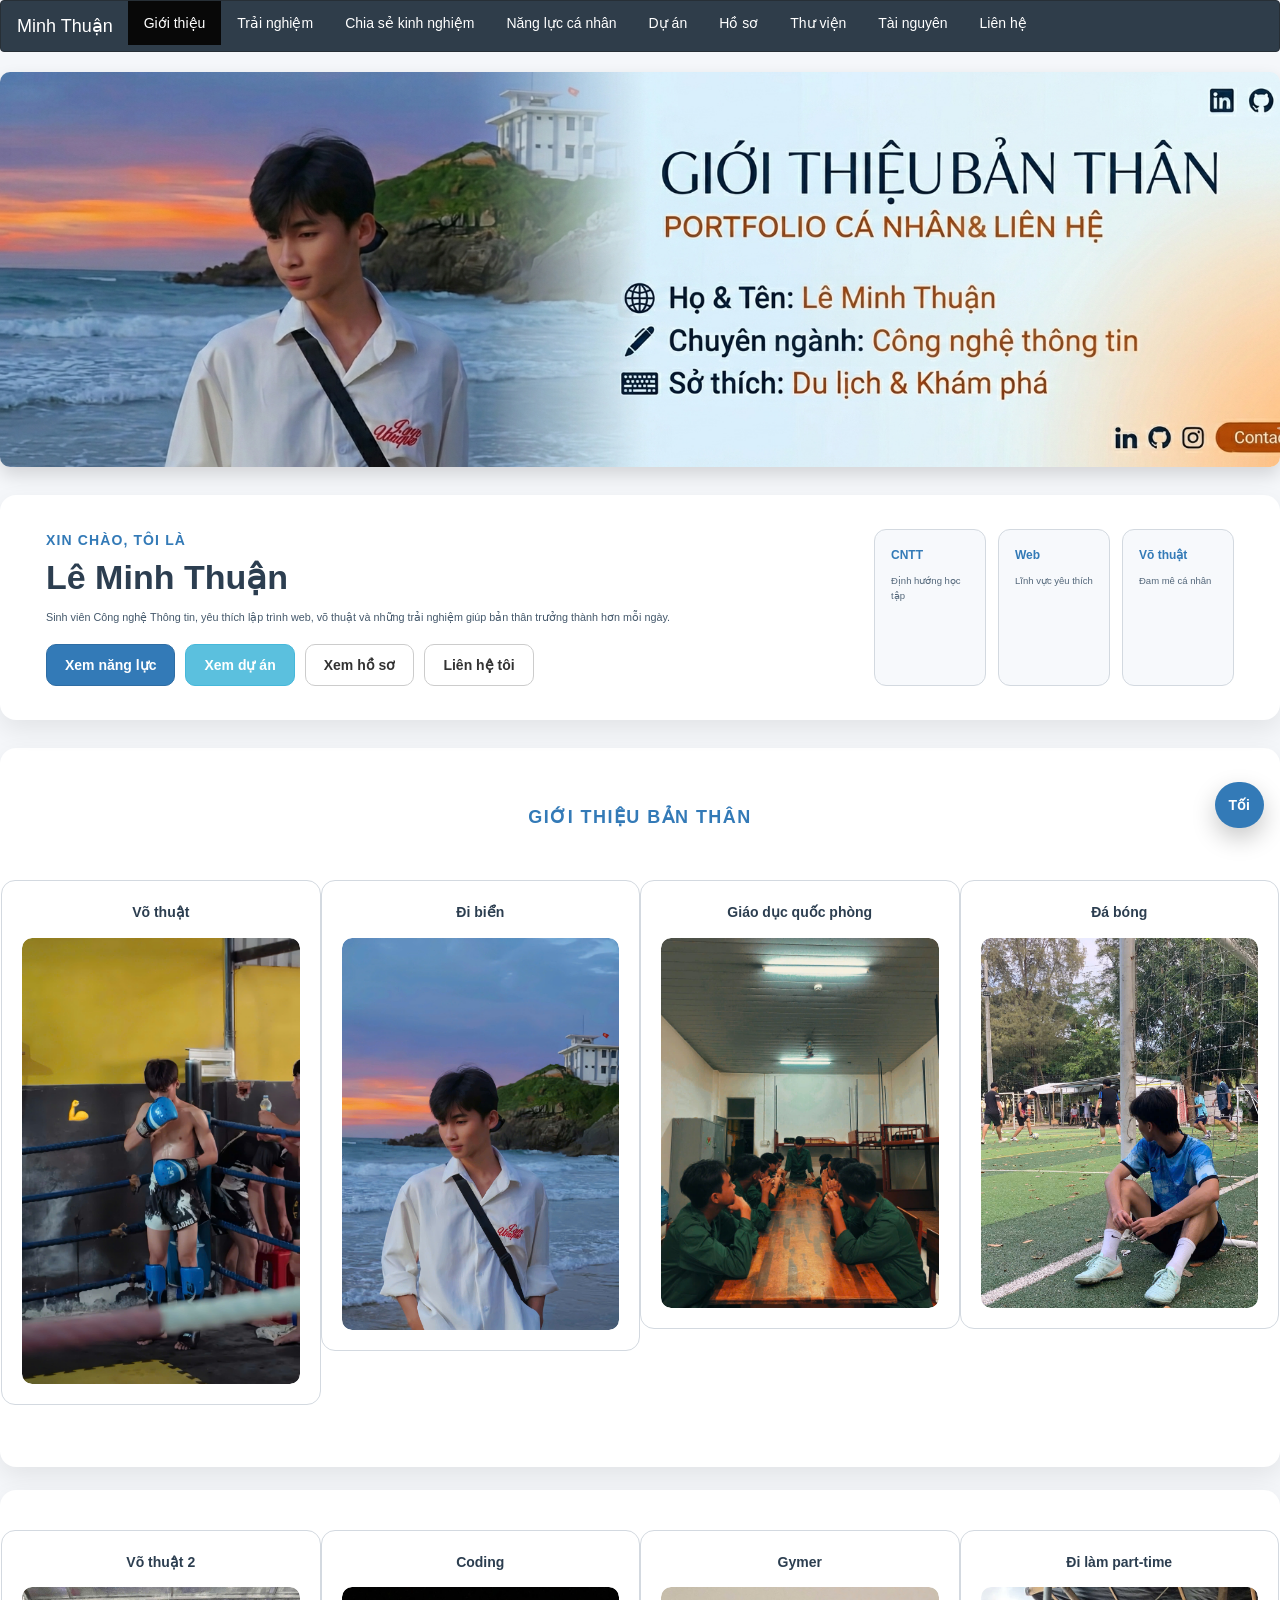
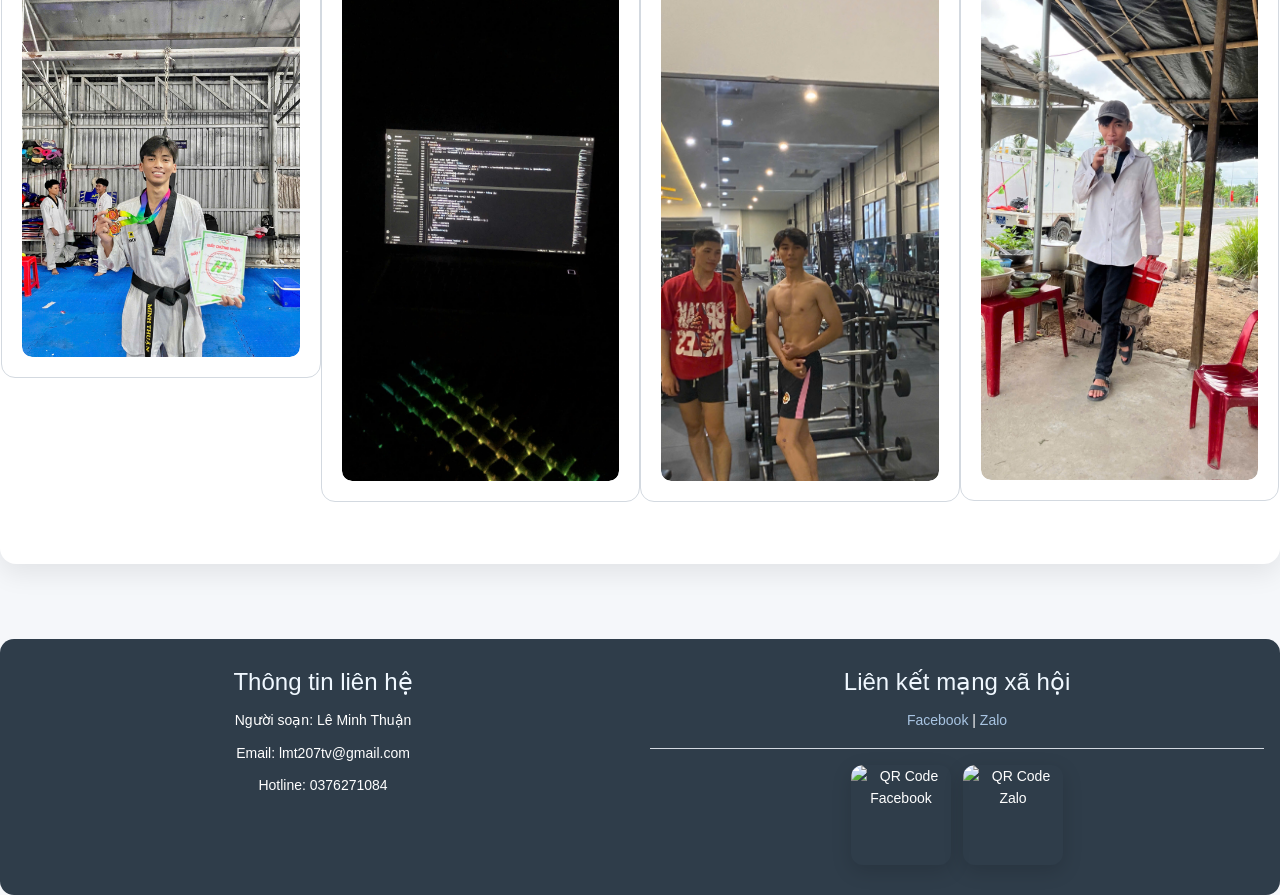
==== commit 82b9704e: "Update" ====
--- a/index.html
+++ b/index.html
@@ -151,9 +151,13 @@
     <div class="footer-column">
       <h3>Liên kết mạng xã hội</h3>
       <p>
-        <a href="https://www.facebook.com/share/1YWHqkTp59/?mibextid=wwXIfr">Facebook</a> |
-        <a href="https://zalo.me/84376271084">Zalo</a>
+        <a href="https://www.facebook.com/share/1YWHqkTp59/?mibextid=wwXIfr" target="_blank" rel="noopener noreferrer">Facebook</a> |
+        <a href="https://zalo.me/84376271084" target="_blank" rel="noopener noreferrer">Zalo</a>
       </p>
+      <div class="social-qr">
+        <img src="https://chart.googleapis.com/chart?chs=150x150&amp;cht=qr&amp;chl=https%3A%2F%2Fwww.facebook.com%2Fshare%2F1YWHqkTp59%2F%3Fmibextid%3DwwXIfr&amp;choe=UTF-8" alt="QR Code Facebook" class="qr-img" loading="lazy">
+        <img src="https://chart.googleapis.com/chart?chs=150x150&amp;cht=qr&amp;chl=https%3A%2F%2Fzalo.me%2F84376271084&amp;choe=UTF-8" alt="QR Code Zalo" class="qr-img" loading="lazy">
+      </div>
     </div>
   </div>
 </footer>
--- a/css/theme.css
+++ b/css/theme.css
@@ -193,3 +193,80 @@
     font-size: 0.9rem;
   }
 }
+
+/* Social QR Codes */
+.social-qr {
+  display: flex;
+  flex-wrap: wrap;
+  gap: 12px;
+  justify-content: center;
+  margin-top: 16px;
+  padding-top: 16px;
+  border-top: 1px solid var(--card-border, #d3d9e0);
+}
+.qr-img {
+  width: 100px;
+  height: 100px;
+  object-fit: contain;
+  border-radius: 12px;
+  box-shadow: 0 6px 20px rgba(0,0,0,0.15);
+  transition: transform 0.2s ease;
+}
+.qr-img:hover {
+  transform: scale(1.05);
+}
+
+/* Map for contact page */
+.map-section {
+  margin-top: 40px;
+  padding: 24px;
+  background: var(--card-bg, #ffffff);
+  border-radius: 16px;
+  box-shadow: 0 10px 28px rgba(0,0,0,0.08);
+  border: 1px solid var(--card-border, #d3d9e0);
+}
+.map-title {
+  text-align: center;
+  margin-bottom: 20px;
+  color: var(--accent, #337ab7);
+  font-weight: 700;
+  font-size: 1.6rem;
+}
+.map-container {
+  position: relative;
+  width: 100%;
+  height: 400px;
+  border-radius: 12px;
+  overflow: hidden;
+  box-shadow: 0 8px 24px rgba(0,0,0,0.12);
+}
+.map-container iframe {
+  position: absolute;
+  top: 0;
+  left: 0;
+  width: 100%;
+  height: 100%;
+  border: 0;
+}
+
+/* Dark mode support */
+body.dark-mode .social-qr {
+  border-top-color: var(--dark-border, #34465d);
+}
+body.dark-mode .qr-img {
+  filter: brightness(1.1) contrast(1.1);
+}
+body.dark-mode .map-section {
+  background: var(--dark-surface-soft, #182331);
+  border-color: var(--dark-border, #34465d);
+}
+
+@media (max-width: 576px) {
+  .qr-img {
+    width: 80px;
+    height: 80px;
+  }
+  .map-container {
+    height: 300px;
+  }
+}
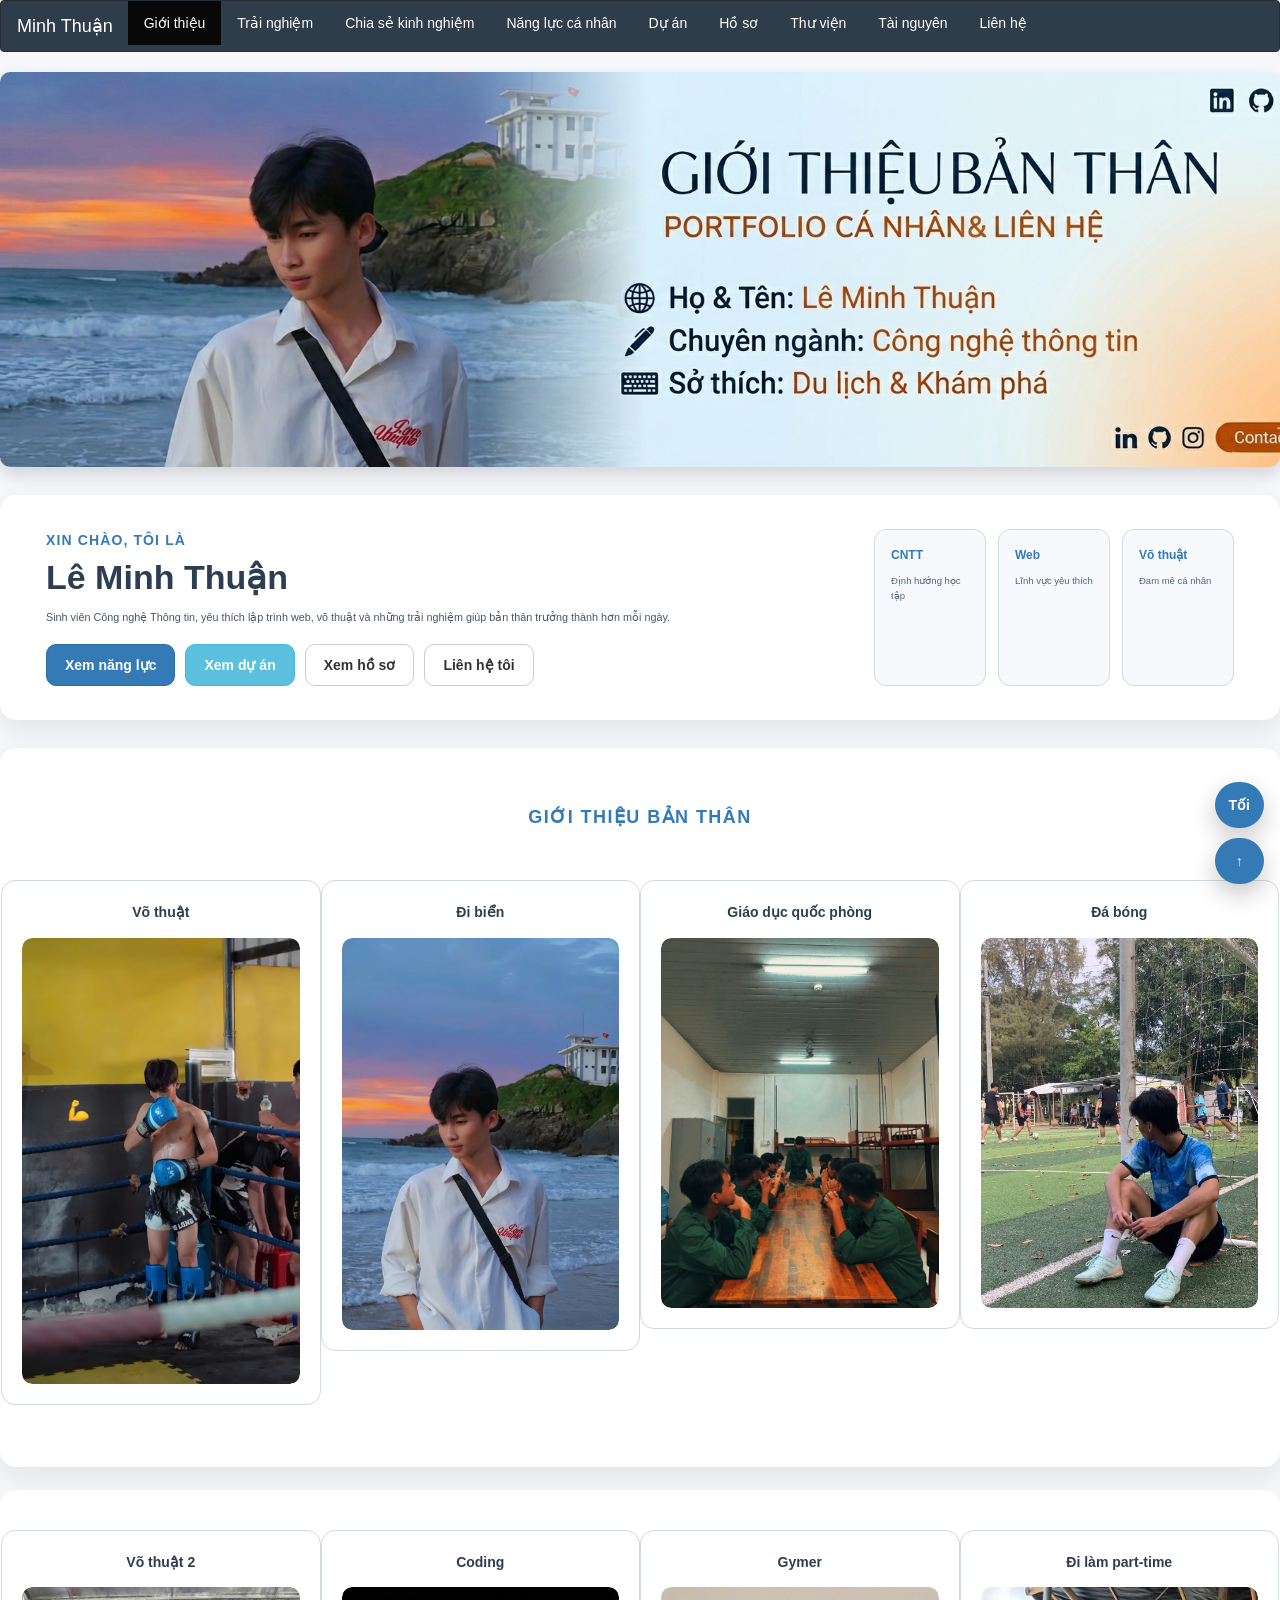
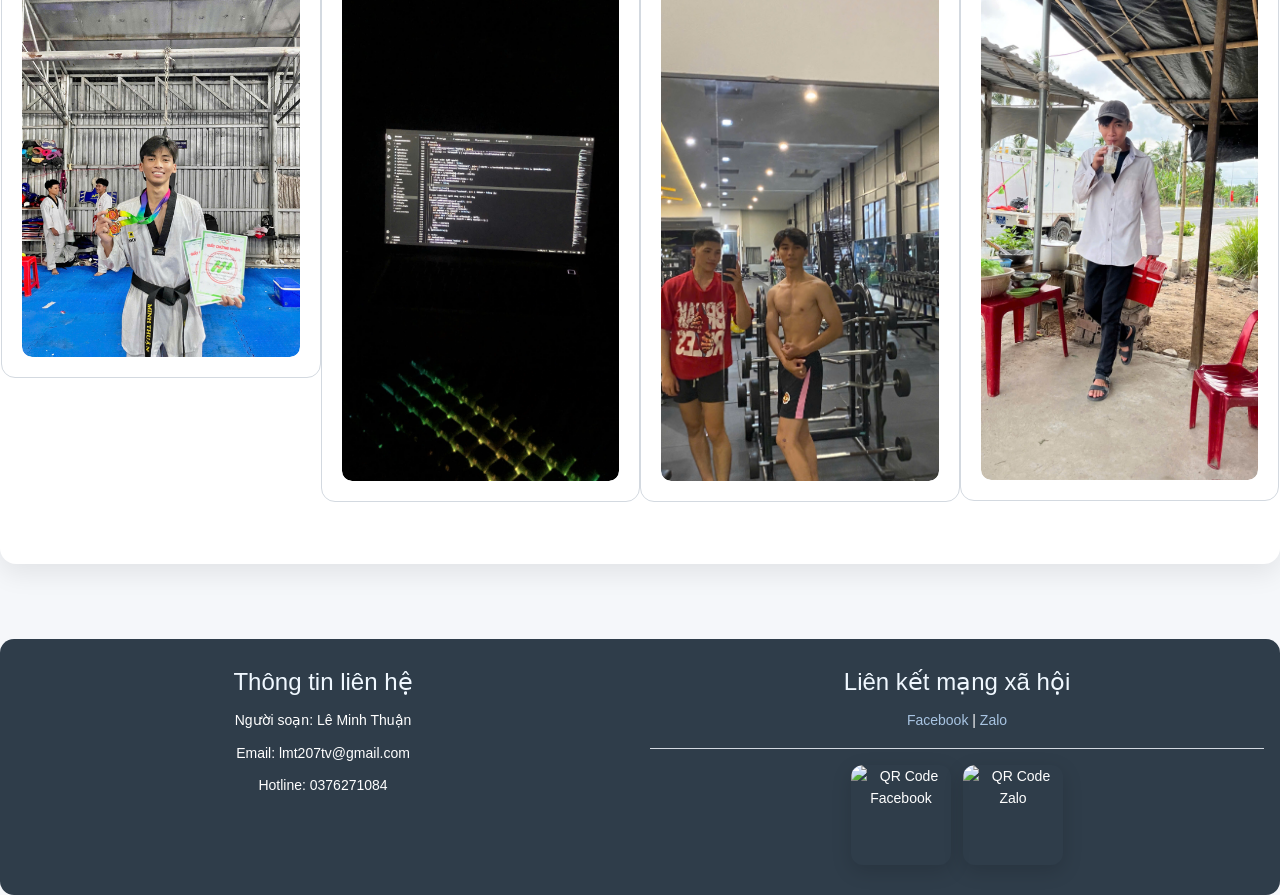
==== commit d5faf0ba: "Merge branch 'main' of https://github.com/lethuan321/gioithieu-minhthuan" ====
--- a/index.html
+++ b/index.html
@@ -1,5 +1,5 @@
 <!DOCTYPE html>
-<html lang="vi">
+<html lang="vi"> 
 <head>
   <title>Lê Minh Thuận - Giới thiệu bản thân</title>
   <meta charset="utf-8">
